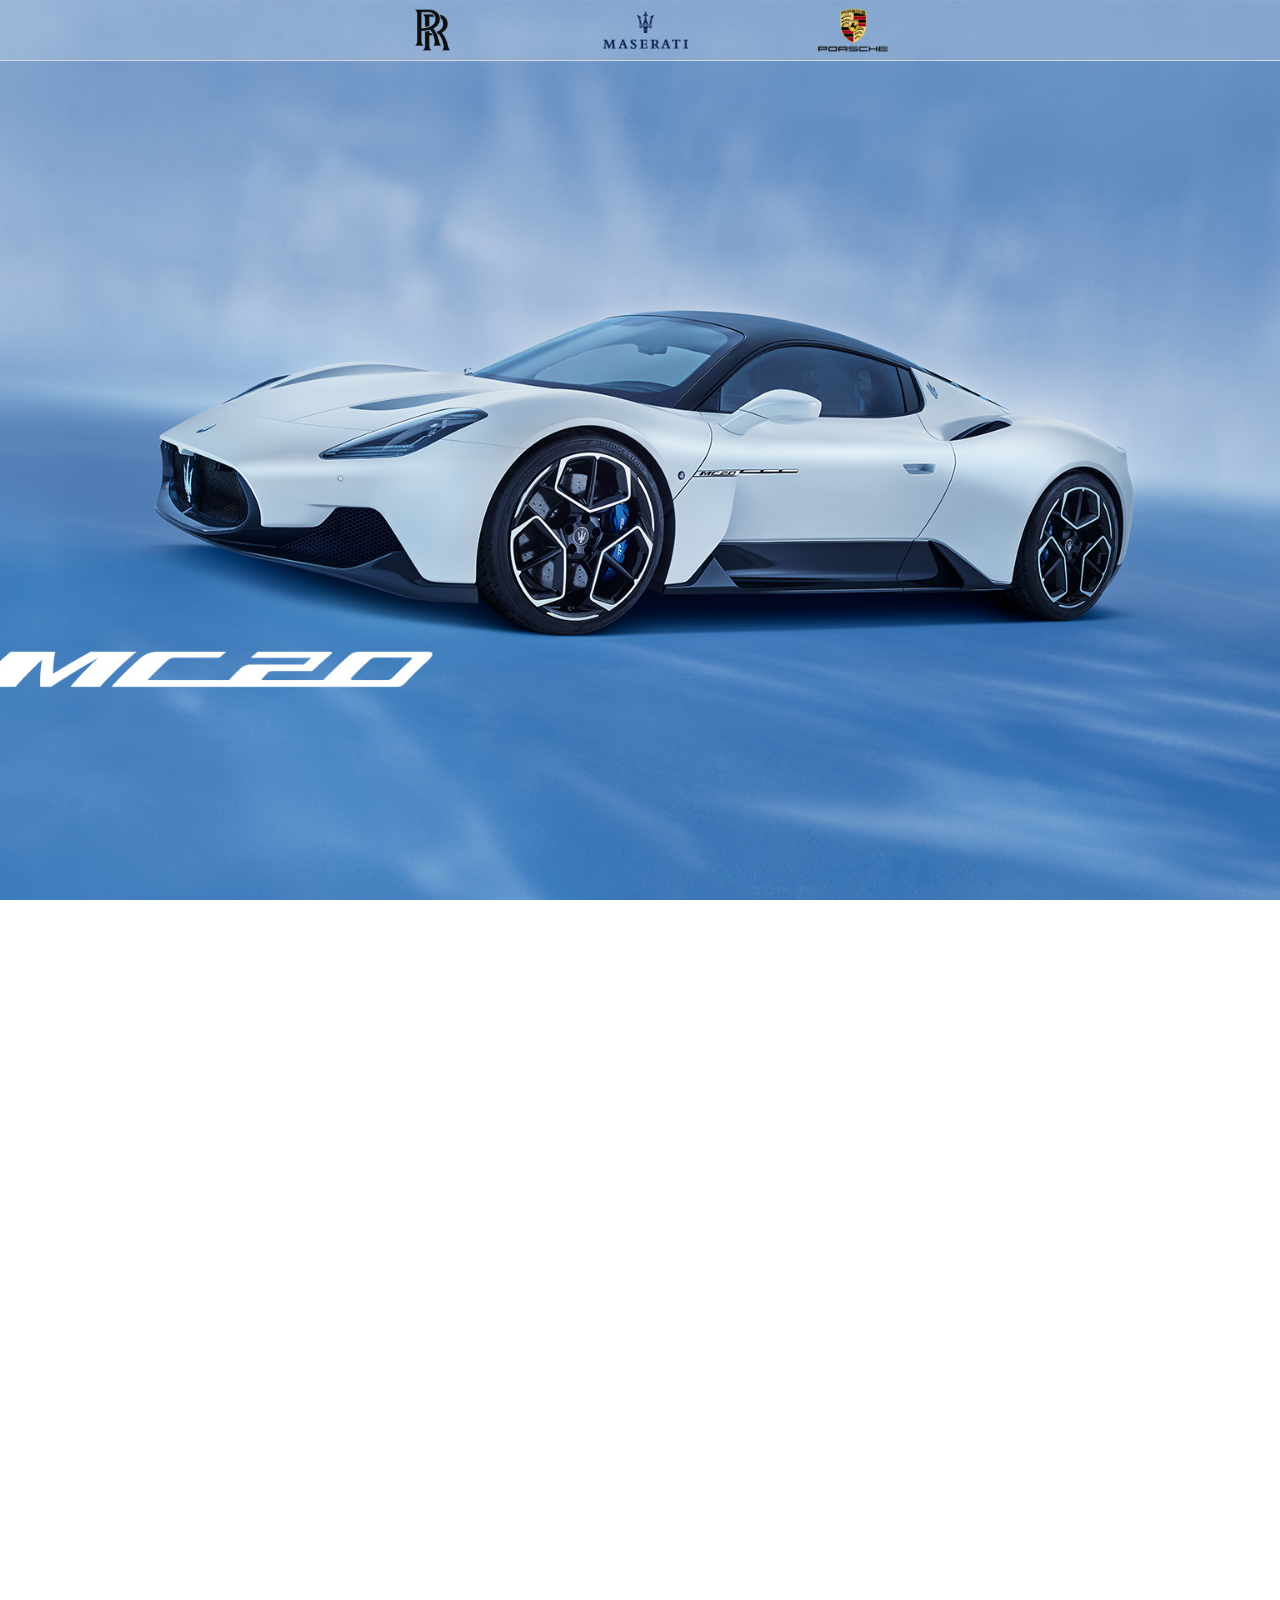
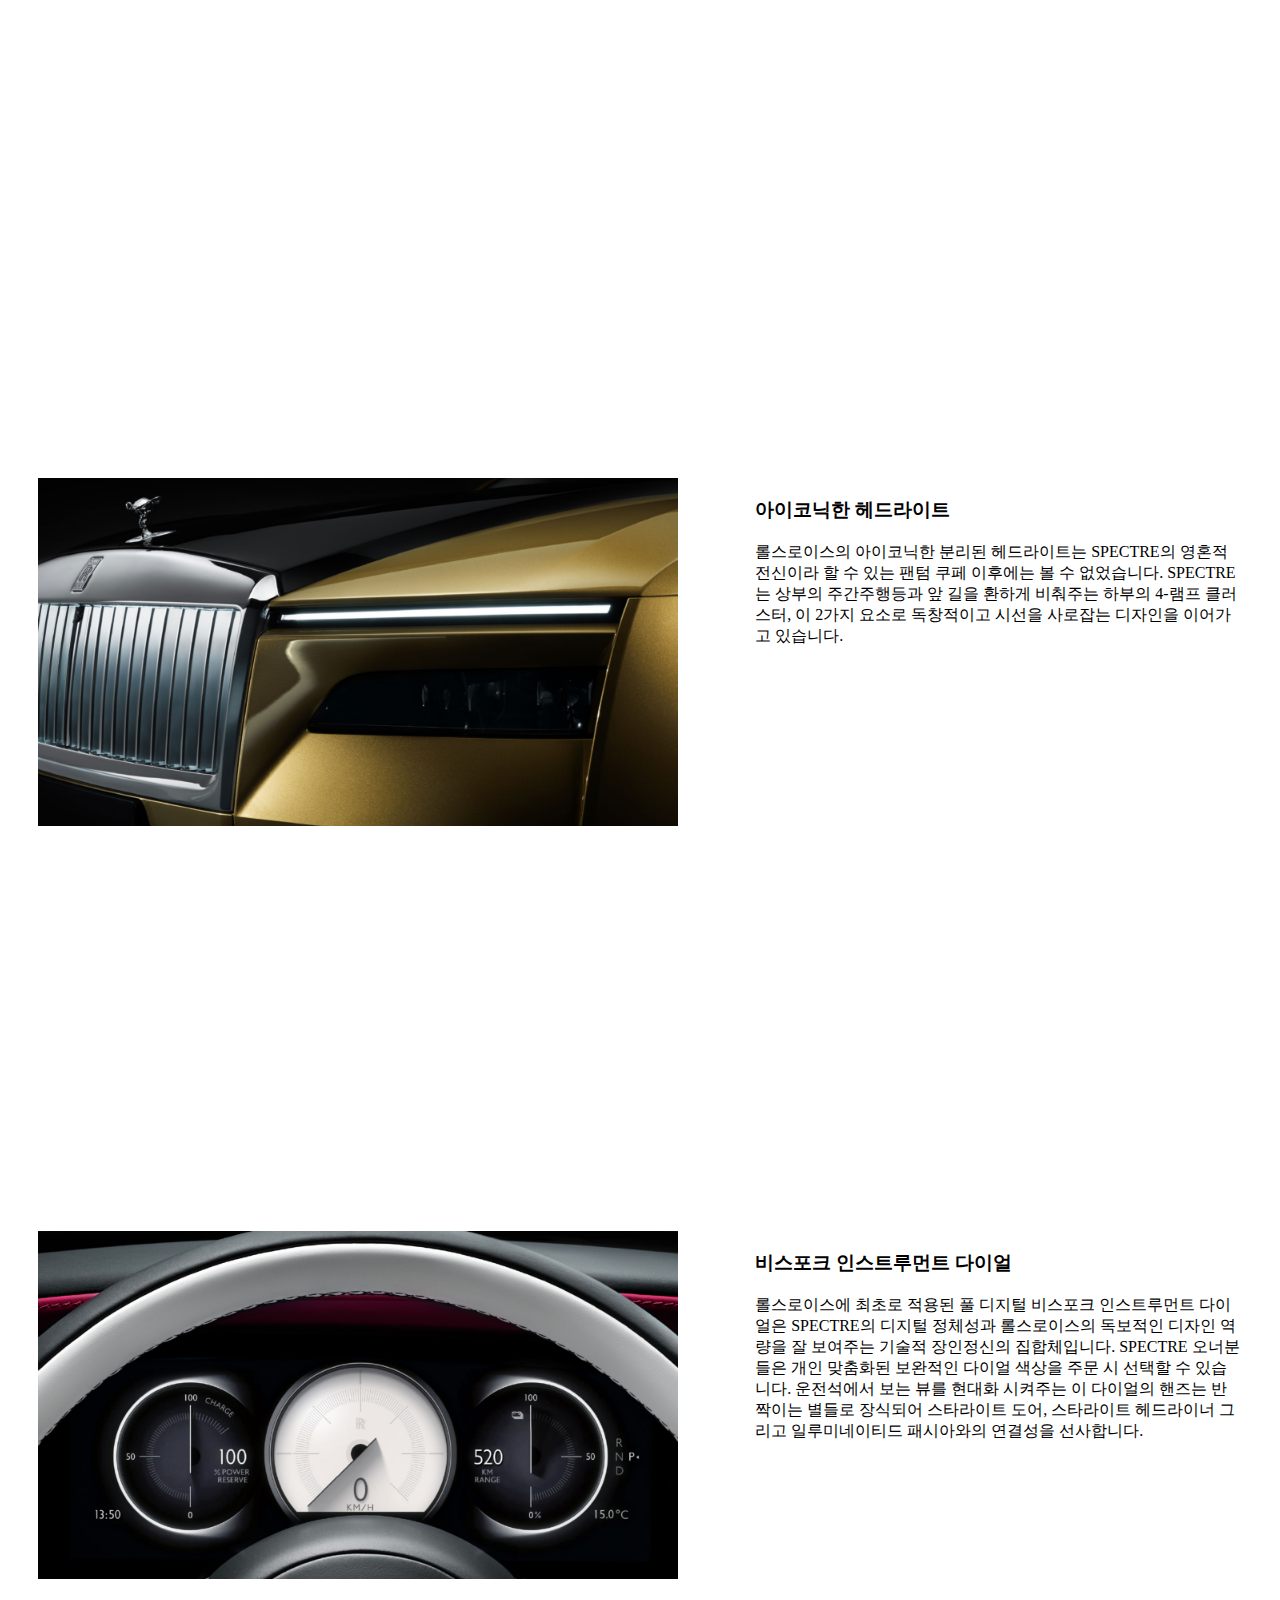
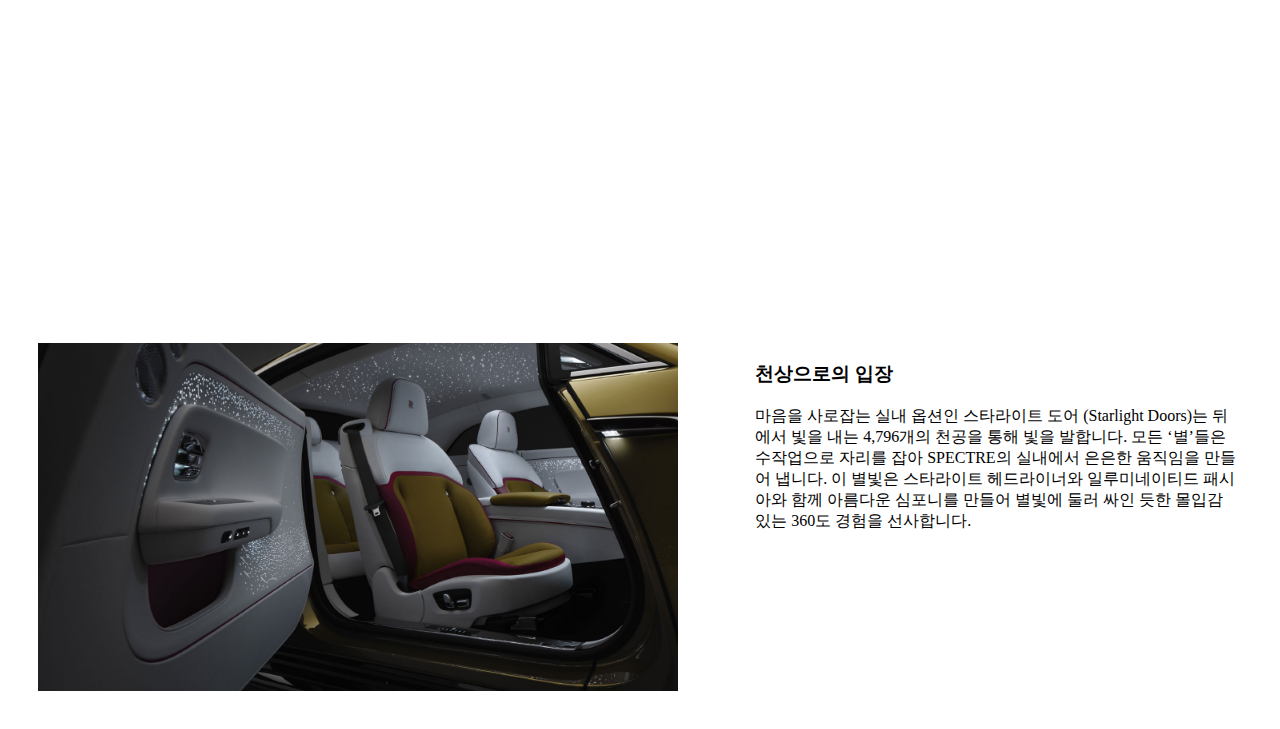
==== maserati.html @ c0b99e4f "사진 추가" ====
<!DOCTYPE html>
<html lang="ko">

<head>
    <meta charset="UTF-8">
    <meta http-equiv="X-UA-Compatible" content="IE=edge">
    <meta name="viewport" content="width=device-width, initial-scale=1.0">
    <title>rolls-royce</title>
    <link rel="stylesheet" href="./css/mainCss.css">
</head>

<body style="margin: 0 auto;">
    <navbar>
        <a href="./index.html"><img src="./img/rollRoyceIcon.png" alt="롤스로이스"></a>
        <a href="./maserati.html"><img src="./img/maseratiIcon.png" alt="마세라티"></a>
        <a href="./porsche.html"><img src="./img/porscheIcon.png" alt="포르쉐"></a>
    </navbar>
    <img class="mainImg" src="./img/maseratiMainImg.jpg">

    <div class="text" id="fade">
        <h1>현실이 된 예언. 전기화된 정신.</h1>
        <p>
            간결해진 환희의 여신상은 위풍당당한 모습으로 SPECTRE를 리드합니다. 우리의 아키텍처 오브 럭셔리를 기반으로 만들어진 SPECTRE는 지금까지 중 가장 강력하고 가장 공기 역학적인 롤스로이스로, 
            차체의 모든 라인은 궁극의 우아함과 퍼포먼스를 위해 그려졌습니다. 마음을 사로잡는 주행 경험. 그 무엇과도 비교할 수 없는 럭셔리의 기준.
        </p>
    </div>






    <div style="height: 500px;"></div>
    <div class="text" id="fade">
        <h1>자연스러운 퍼포먼스. 선구적인 정신. 럭셔리의 새로운 표현</h1>
        <p>
            SPECTRE는 롤스로이스가 2030년까지 전 모델 포트폴리오를 전기화 시키는 새로운 전기의 세계로 선두의 위치에서 들어갈 수 있게 해 줍니다. 
            선구적인 디자인은 시간이 지나도 변치 않을 아이콘을 재창조함으로써 롤스로이스의 순수 전기 시대를 향한 명확한 길을 열어줍니다.
        </p>
    </div>
    <div class="imgText" id="fade">
        <img style="width: 50%; margin:3%;" src="./img/rollRoyceImg1.jpg" alt="rollRoyceImg1">
        <div style="margin: 3%;">
            <h3>아이코닉한 헤드라이트</h3>
            <p>롤스로이스의 아이코닉한 분리된 헤드라이트는 SPECTRE의 영혼적 전신이라 할 수 있는 팬텀 쿠페 이후에는 볼 수 없었습니다. SPECTRE는 상부의 주간주행등과 앞 길을 환하게 비춰주는
                하부의 4-램프 클러스터, 이 2가지 요소로 독창적이고 시선을 사로잡는 디자인을 이어가고 있습니다.</p>
        </div>
    </div>


    <div class="text" id="fade">
        <h1>엄청난 지능을 갖춘 전기차</h1>
        <p>
            직관적이고 지각이 있으며 예리한SPECTRE는 지금까지 중 가장 지능적인 롤스로이스입니다. 141,200개의 송수진 기능과 7km에 달하는 케이블링, 
            25,000가지가 넘는 하위 기능을 통해 복잡한 데이터를 처리하고 디테일한 정보를 교환할 수 있는 능력을 갖추게 되었습니다. SPECTRE에는 이 차의 
            우수한 지능을 잘 보여주는 운전자 보조 시스템이 10가지 넘게 적용되었으며 , 이를 통해 부드럽고 안전한 주행을 가능하게 합니다.
        </p>
    </div>
    <div class="imgText" id="fade">
        <img style="width: 50%; margin:3%;" src="./img/rollRoyceImg2.jpg" alt="rollRoyceImg1">
        <div style="margin: 3%;">
            <h3>비스포크 인스트루먼트 다이얼</h3>
            <p>
                롤스로이스에 최초로 적용된 풀 디지털 비스포크 인스트루먼트 다이얼은 SPECTRE의 디지털 정체성과 롤스로이스의 독보적인 디자인 역량을 잘 보여주는 기술적 장인정신의 집합체입니다. 
                SPECTRE 오너분들은 개인 맞춤화된 보완적인 다이얼 색상을 주문 시 선택할 수 있습니다. 운전석에서 보는 뷰를 현대화 시켜주는 이 다이얼의 핸즈는 반짝이는 별들로 장식되어 스타라이트 도어, 
                스타라이트 헤드라이너 그리고 일루미네이티드 패시아와의 연결성을 선사합니다.
            </p>
        </div>
    </div>

    <div class="text" id="fade">
        <h1>럭셔리한 세련됨과 사려 깊은 디자인</h1>
        <p>SPECTRE는 눈부시게 우아함 실내 디자인, 정교한 장인정신, 놀라움을 자아내는 기능과 최고의 편안함으로 모든 기대를 능가합니다.</p>
    </div>
    <div class="imgText" id="fade">
        <img style="width: 50%; margin:3%;" src="./img/rollRoyceImg3.jpg" alt="rollRoyceImg1">
        <div style="margin: 3%;">
            <h3>천상으로의 입장</h3>
            <p>
                마음을 사로잡는 실내 옵션인 스타라이트 도어 (Starlight Doors)는 뒤에서 빛을 내는 4,796개의 천공을 통해 빛을 발합니다. 
                모든 ‘별’들은 수작업으로 자리를 잡아 SPECTRE의 실내에서 은은한 움직임을 만들어 냅니다. 이 별빛은 스타라이트 헤드라이너와 일루미네이티드 
                패시아와 함께 아름다운 심포니를 만들어 별빛에 둘러 싸인 듯한 몰입감 있는 360도 경험을 선사합니다.
            </p>
        </div>
    </div>

</body>

<script src="./js/mainjs.js"></script>

</html>
---- css/mainCss.css ----
navbar {
    display: flex;
    height: 60px;
    align-items: center;
    justify-content: center;
    border-bottom: 1px solid rgb(218, 214, 214);
    position: fixed;
    top: 0;
    width: 100%;
    background-color: rgba(255, 255, 255, 0.2); 
    z-index: 999; 
}

navbar a {
    display: flex;
    height: 80%;
    margin: 5%;
}

.mainImg {
    width: 100%;
    height: 100vh; 
    object-fit: cover; 
}

.text {
    text-align: center;
    margin: 100px;
    opacity: 0;
}

.imgText {
    width: 100%;
    display: flex;
    justify-content: center;
}
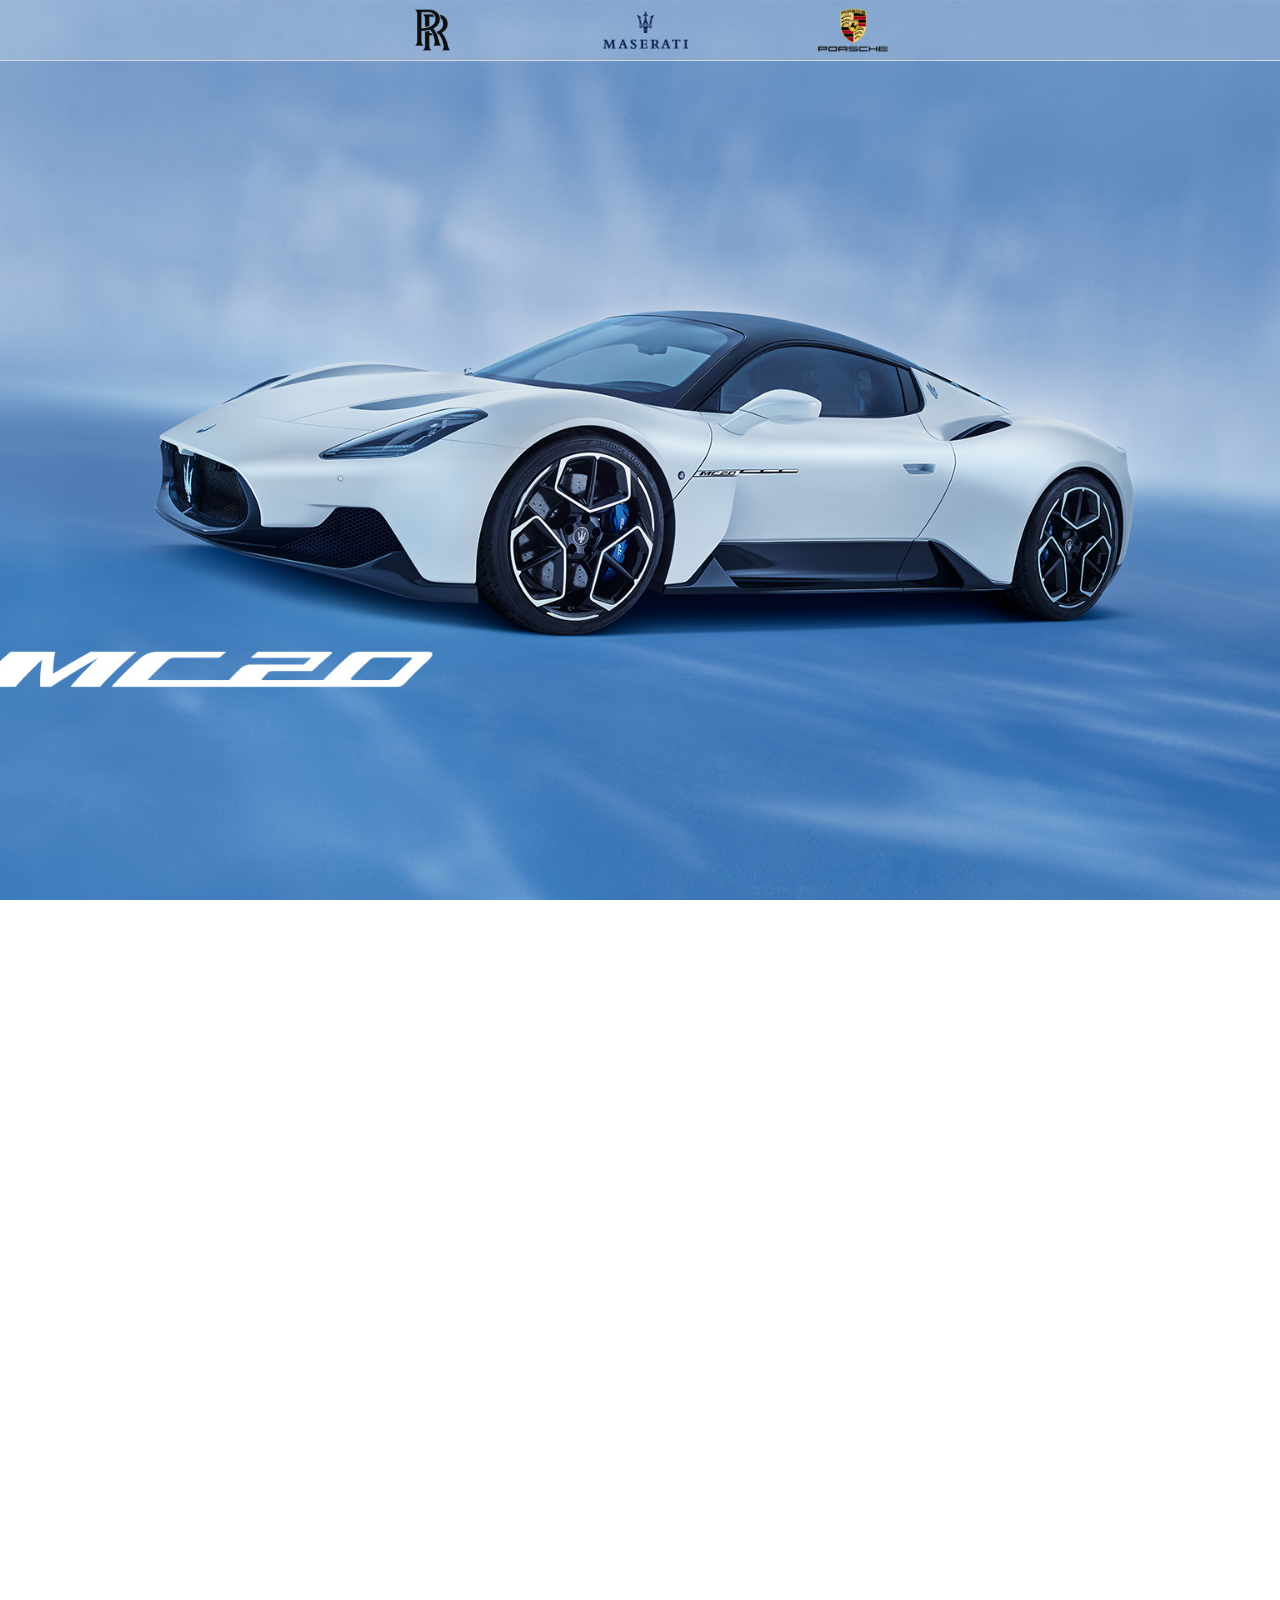
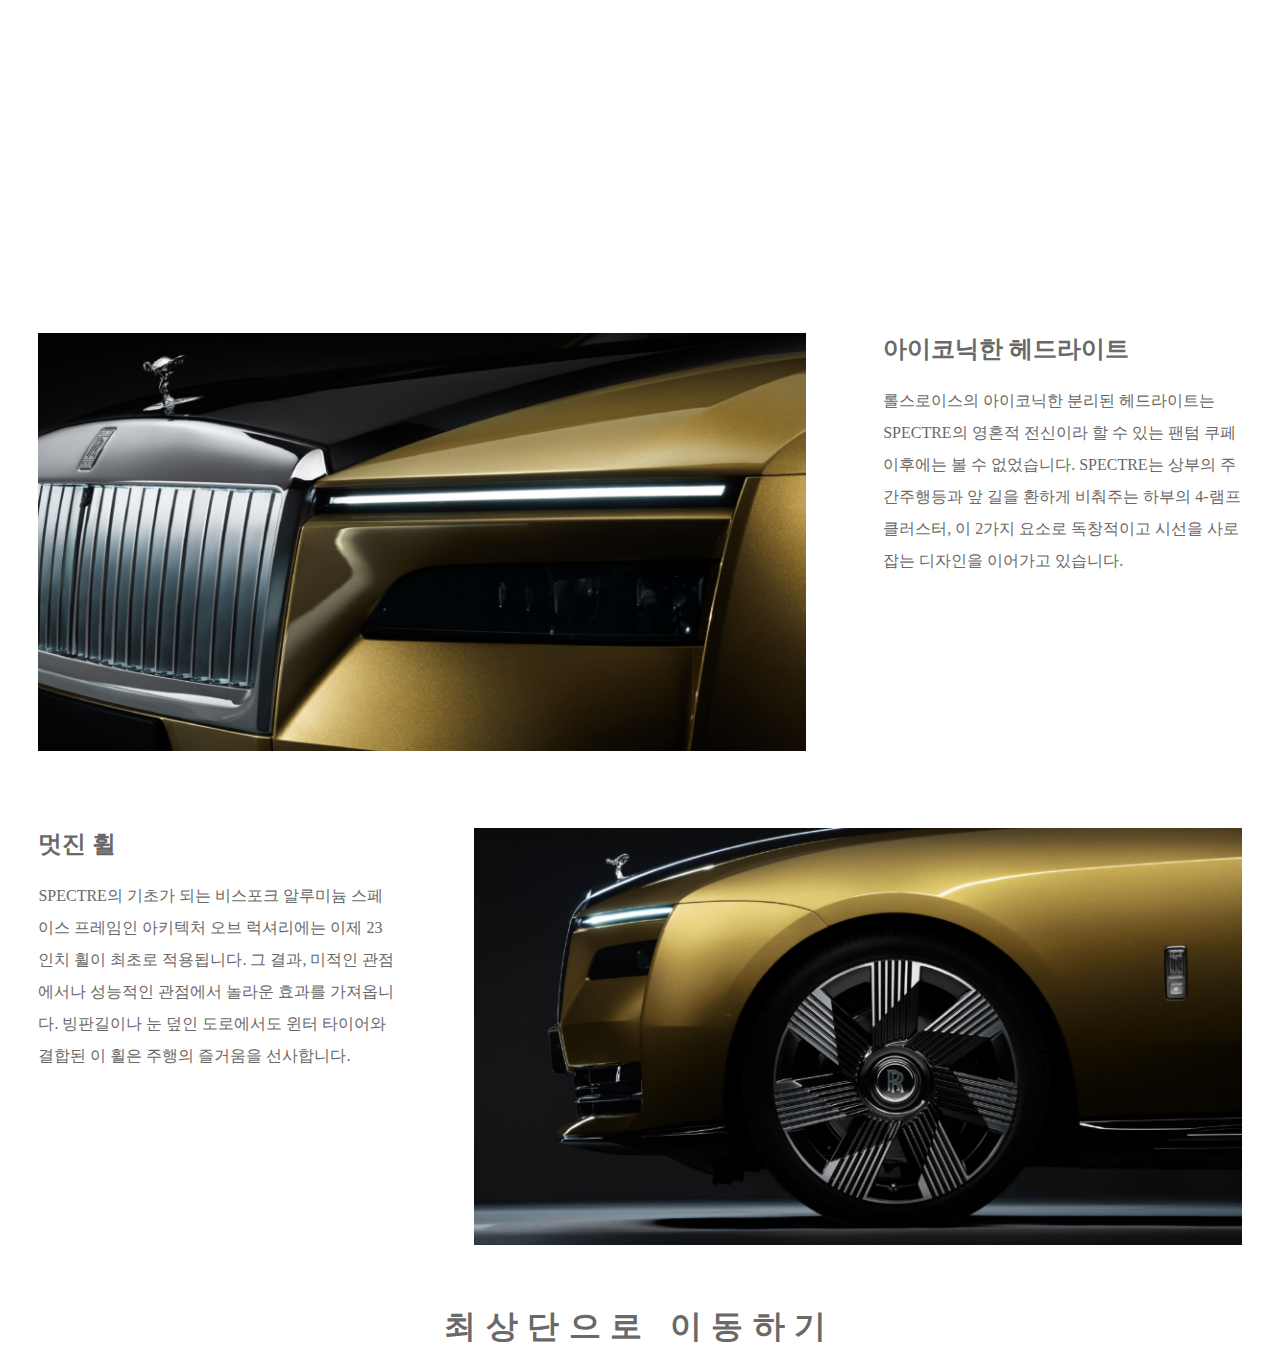
==== commit 4fffd8f2: "처음으로 보여지는 롤스로이스 페이지 디테일 수정 완료 및 주석 작성" ====
--- a/maserati.html
+++ b/maserati.html
@@ -10,13 +10,27 @@
 </head>
 
 <body style="margin: 0 auto;">
+    <!-- 해당 부분은 주석입니다. -->
+    <!-- 주석은 코드에 적용되지 않으며 해당 코드에 대한 설명을 작성하는 용도입니다. -->
+    <!-- 해당 주석을 보고 코드를 이해하시고 따라 하시면 됩니다. -->
     <navbar>
         <a href="./index.html"><img src="./img/rollRoyceIcon.png" alt="롤스로이스"></a>
         <a href="./maserati.html"><img src="./img/maseratiIcon.png" alt="마세라티"></a>
         <a href="./porsche.html"><img src="./img/porscheIcon.png" alt="포르쉐"></a>
     </navbar>
-    <img class="mainImg" src="./img/maseratiMainImg.jpg">
 
+
+
+    <!-- 첫 페이지에 떠있는 동영상입니다.-->
+    <!-- 확작명이 mp4(동영상) 와 같은 동영상 파일의 경우 src안에 경로를 바꿔주세요. -->
+    <!-- <video id="tag1" class="mainImg" src="./img/rollsRoyceMainImg.mp4" autoplay loop muted></video> -->
+    <!-- jpg(이미지) 또는 gif(움짤)의 경우 아래의 코드에서 src를 수정 바랍니다.-->
+    <img id="tag1" class="mainImg" src="./img/maseratiMainImg.jpg">
+
+
+
+
+    <!-- 글자 블럭 입니다. h1태그안에 있는 글자는 제목을 <p>태그 안에 있는것은 내용입니다. -->
     <div class="text" id="fade">
         <h1>현실이 된 예언. 전기화된 정신.</h1>
         <p>
@@ -27,10 +41,13 @@
 
 
 
+    <div style="height: 500px;"></div>
 
 
 
-    <div style="height: 500px;"></div>
+
+
+    <!-- 글자 블럭 입니다. h1태그안에 있는 글자는 제목을 <p>태그 안에 있는것은 내용입니다. -->
     <div class="text" id="fade">
         <h1>자연스러운 퍼포먼스. 선구적인 정신. 럭셔리의 새로운 표현</h1>
         <p>
@@ -38,52 +55,31 @@
             선구적인 디자인은 시간이 지나도 변치 않을 아이콘을 재창조함으로써 롤스로이스의 순수 전기 시대를 향한 명확한 길을 열어줍니다.
         </p>
     </div>
+
+    <!-- class="imgText" 로 감싸져 있는 블럭은 이미지와 글짜를 나란히 배치 시킵니다. -->
     <div class="imgText" id="fade">
-        <img style="width: 50%; margin:3%;" src="./img/rollRoyceImg1.jpg" alt="rollRoyceImg1">
+        <!-- 아래의 이미지 태그 밑에 src 값을 변경해주어 이미지를 변경이 가능합니다. -->
+        <img style="width: 60%; margin:3%;" src="./img/rollRoyceImg1.jpg" alt="rollRoyceImg1">
         <div style="margin: 3%;">
-            <h3>아이코닉한 헤드라이트</h3>
+            <!-- 아래의 h2 태그안에 있는 글자릅 바꾸어 소제목 변경이 가능합니다. -->
+            <h2>아이코닉한 헤드라이트</h2>
+            <!-- 아래의 p 태그안에 있는 글자를 바꾸어 해당 블럭의 설명글을 변경이 가능합니다. -->
             <p>롤스로이스의 아이코닉한 분리된 헤드라이트는 SPECTRE의 영혼적 전신이라 할 수 있는 팬텀 쿠페 이후에는 볼 수 없었습니다. SPECTRE는 상부의 주간주행등과 앞 길을 환하게 비춰주는
                 하부의 4-램프 클러스터, 이 2가지 요소로 독창적이고 시선을 사로잡는 디자인을 이어가고 있습니다.</p>
         </div>
     </div>
 
-
-    <div class="text" id="fade">
-        <h1>엄청난 지능을 갖춘 전기차</h1>
-        <p>
-            직관적이고 지각이 있으며 예리한SPECTRE는 지금까지 중 가장 지능적인 롤스로이스입니다. 141,200개의 송수진 기능과 7km에 달하는 케이블링, 
-            25,000가지가 넘는 하위 기능을 통해 복잡한 데이터를 처리하고 디테일한 정보를 교환할 수 있는 능력을 갖추게 되었습니다. SPECTRE에는 이 차의 
-            우수한 지능을 잘 보여주는 운전자 보조 시스템이 10가지 넘게 적용되었으며 , 이를 통해 부드럽고 안전한 주행을 가능하게 합니다.
-        </p>
-    </div>
+    <!-- 위의 블럭과 동일하나 이미지와 설명에 대한 글의 위치를 바꾸었습니다. -->
     <div class="imgText" id="fade">
-        <img style="width: 50%; margin:3%;" src="./img/rollRoyceImg2.jpg" alt="rollRoyceImg1">
         <div style="margin: 3%;">
-            <h3>비스포크 인스트루먼트 다이얼</h3>
-            <p>
-                롤스로이스에 최초로 적용된 풀 디지털 비스포크 인스트루먼트 다이얼은 SPECTRE의 디지털 정체성과 롤스로이스의 독보적인 디자인 역량을 잘 보여주는 기술적 장인정신의 집합체입니다. 
-                SPECTRE 오너분들은 개인 맞춤화된 보완적인 다이얼 색상을 주문 시 선택할 수 있습니다. 운전석에서 보는 뷰를 현대화 시켜주는 이 다이얼의 핸즈는 반짝이는 별들로 장식되어 스타라이트 도어, 
-                스타라이트 헤드라이너 그리고 일루미네이티드 패시아와의 연결성을 선사합니다.
-            </p>
+            <h2>멋진 휠</h2>
+            <p>SPECTRE의 기초가 되는 비스포크 알루미늄 스페이스 프레임인 아키텍처 오브 럭셔리에는 이제 23인치 휠이 최초로 적용됩니다. 그 결과, 
+                미적인 관점에서나 성능적인 관점에서 놀라운 효과를 가져옵니다. 빙판길이나 눈 덮인 도로에서도 윈터 타이어와 결합된 이 휠은 주행의 즐거움을 선사합니다.</p>
         </div>
+        <img style="width: 60%; margin:3%;" src="./img/rollRoyceImg4.jpg" alt="rollRoyceImg1">
     </div>
 
-    <div class="text" id="fade">
-        <h1>럭셔리한 세련됨과 사려 깊은 디자인</h1>
-        <p>SPECTRE는 눈부시게 우아함 실내 디자인, 정교한 장인정신, 놀라움을 자아내는 기능과 최고의 편안함으로 모든 기대를 능가합니다.</p>
-    </div>
-    <div class="imgText" id="fade">
-        <img style="width: 50%; margin:3%;" src="./img/rollRoyceImg3.jpg" alt="rollRoyceImg1">
-        <div style="margin: 3%;">
-            <h3>천상으로의 입장</h3>
-            <p>
-                마음을 사로잡는 실내 옵션인 스타라이트 도어 (Starlight Doors)는 뒤에서 빛을 내는 4,796개의 천공을 통해 빛을 발합니다. 
-                모든 ‘별’들은 수작업으로 자리를 잡아 SPECTRE의 실내에서 은은한 움직임을 만들어 냅니다. 이 별빛은 스타라이트 헤드라이너와 일루미네이티드 
-                패시아와 함께 아름다운 심포니를 만들어 별빛에 둘러 싸인 듯한 몰입감 있는 360도 경험을 선사합니다.
-            </p>
-        </div>
-    </div>
-
+    <a href="#tag1"><h1>최상단으로 이동하기</h1></a>
 </body>
 
 <script src="./js/mainjs.js"></script>
--- a/css/mainCss.css
+++ b/css/mainCss.css
@@ -1,3 +1,6 @@
+body{
+    color: #696969;
+}
 navbar {
     display: flex;
     height: 60px;
@@ -25,7 +28,7 @@
 
 .text {
     text-align: center;
-    margin: 100px;
+    margin: 50px;
     opacity: 0;
 }
 
@@ -33,4 +36,24 @@
     width: 100%;
     display: flex;
     justify-content: center;
+}
+
+.text p{
+    margin: 0 auto;
+    width: 90%;
+}
+
+p{
+    line-height: 2;
+}
+h1{
+    letter-spacing: 0.3em;
+}
+h2{
+    margin-top: 0;
+}
+a{
+    text-decoration: none;
+    text-align: center;
+    color: #696969;
 }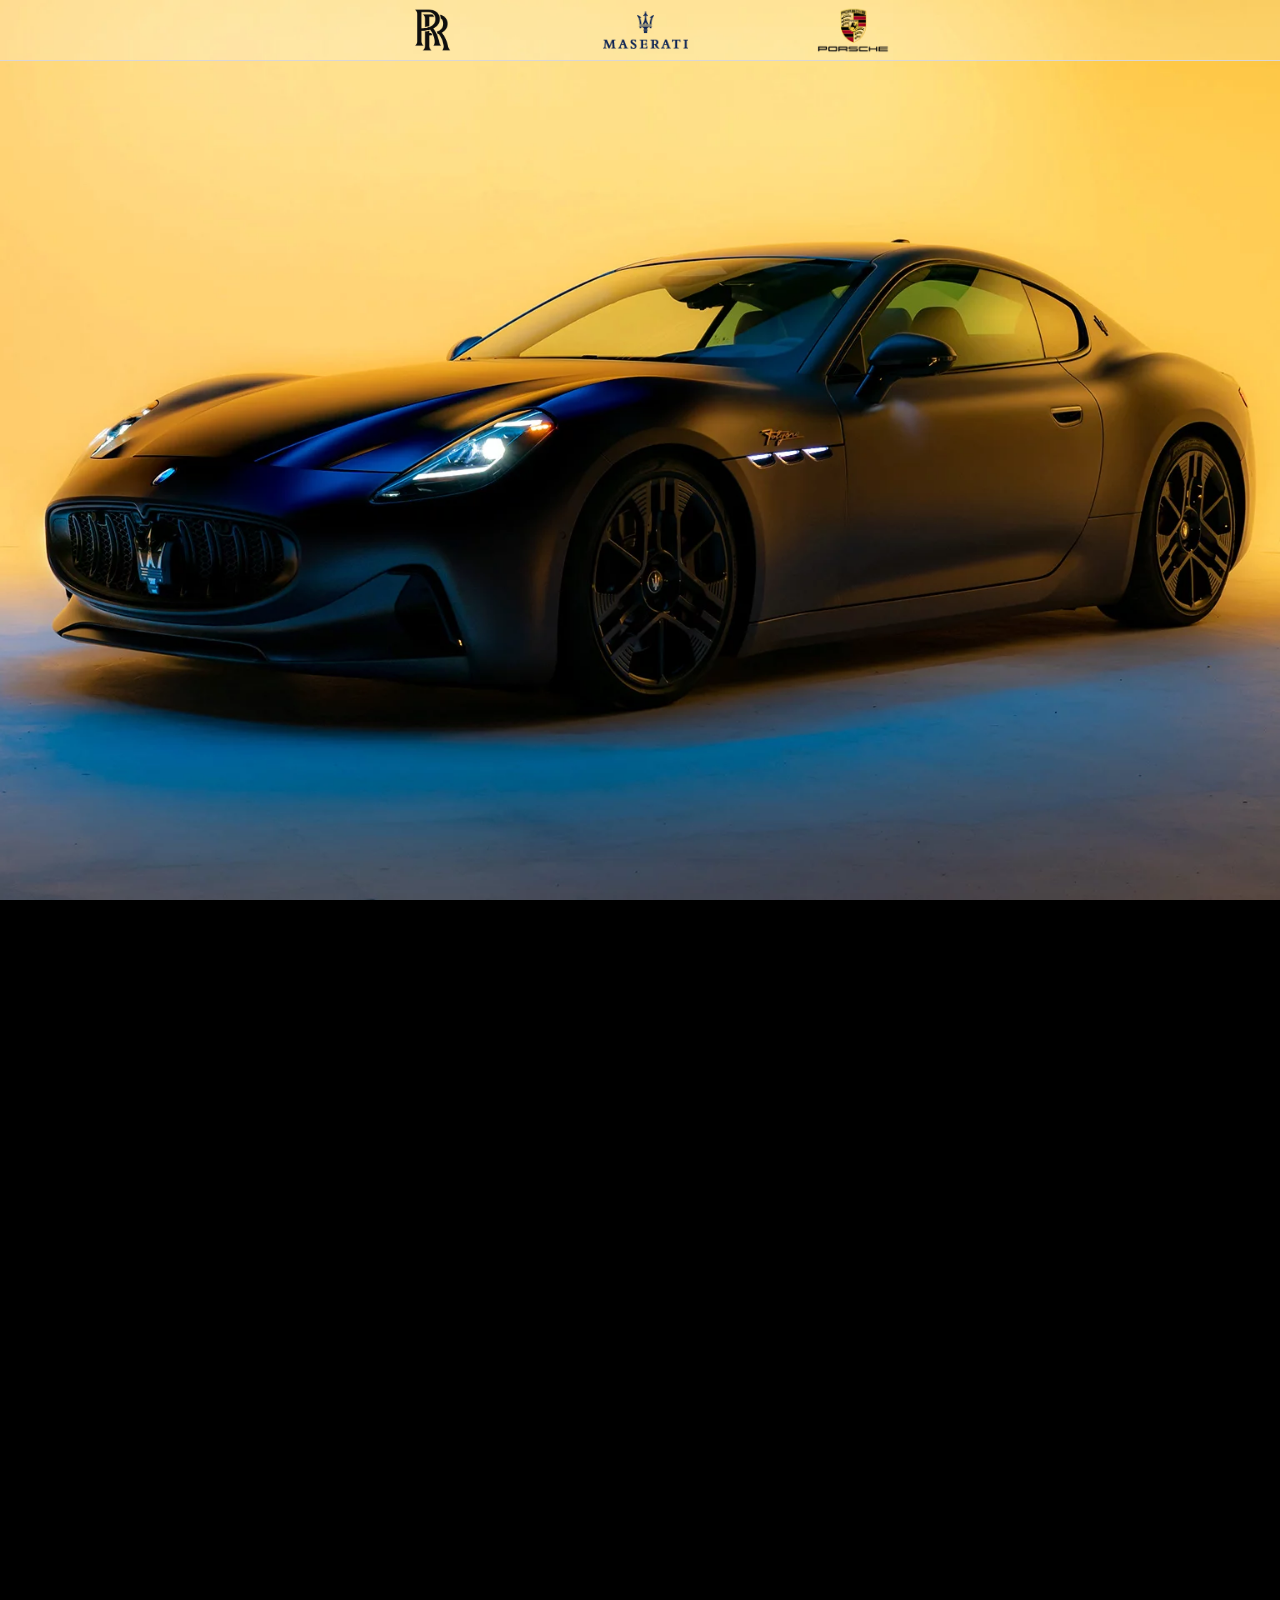
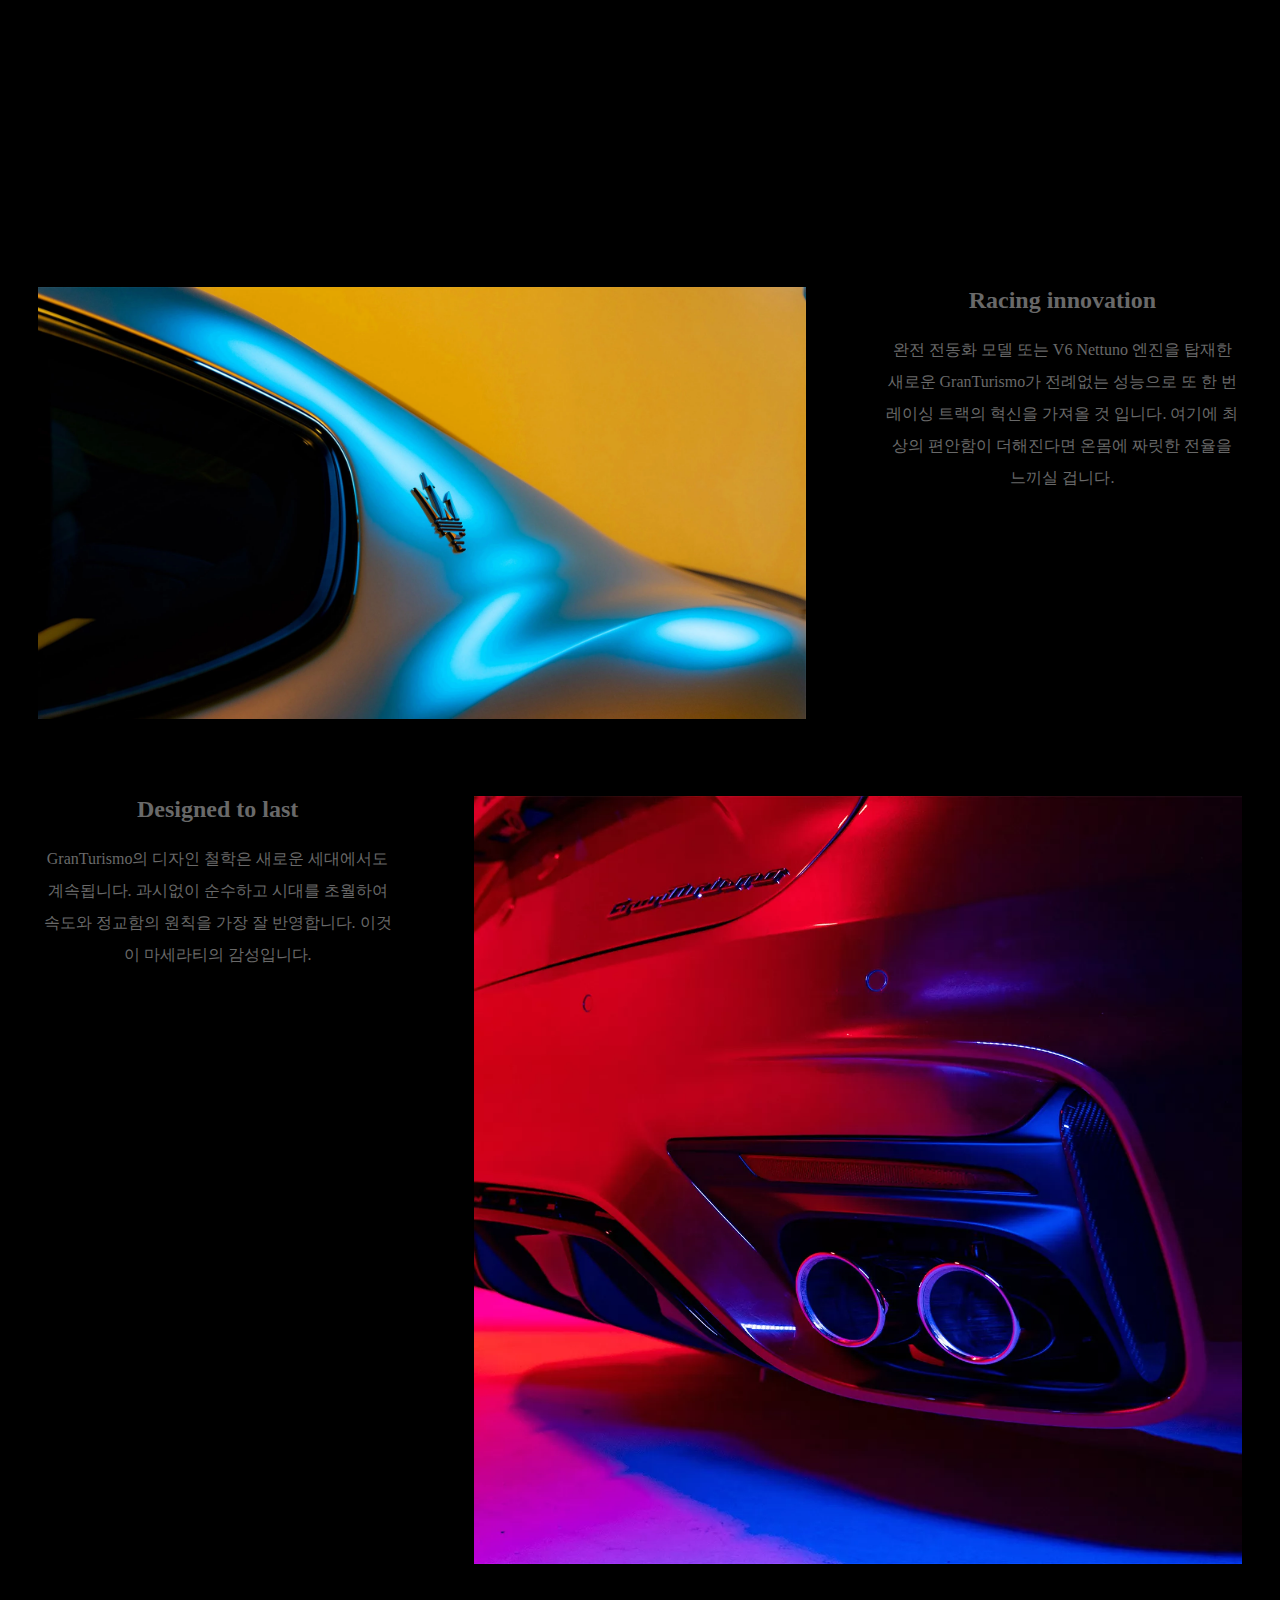
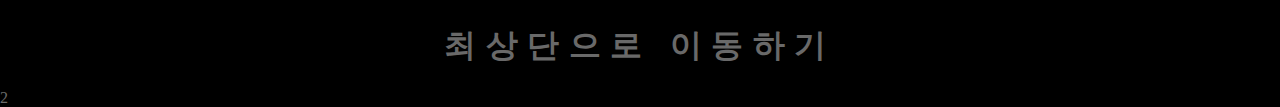
==== commit 5312b05b: "마세라티 첫 내용 작성" ====
--- a/maserati.html
+++ b/maserati.html
@@ -1,87 +1,86 @@
-<!DOCTYPE html>
-<html lang="ko">
-
-<head>
-    <meta charset="UTF-8">
-    <meta http-equiv="X-UA-Compatible" content="IE=edge">
-    <meta name="viewport" content="width=device-width, initial-scale=1.0">
-    <title>rolls-royce</title>
-    <link rel="stylesheet" href="./css/mainCss.css">
-</head>
-
-<body style="margin: 0 auto;">
-    <!-- 해당 부분은 주석입니다. -->
-    <!-- 주석은 코드에 적용되지 않으며 해당 코드에 대한 설명을 작성하는 용도입니다. -->
-    <!-- 해당 주석을 보고 코드를 이해하시고 따라 하시면 됩니다. -->
-    <navbar>
-        <a href="./index.html"><img src="./img/rollRoyceIcon.png" alt="롤스로이스"></a>
-        <a href="./maserati.html"><img src="./img/maseratiIcon.png" alt="마세라티"></a>
-        <a href="./porsche.html"><img src="./img/porscheIcon.png" alt="포르쉐"></a>
-    </navbar>
-
-
-
-    <!-- 첫 페이지에 떠있는 동영상입니다.-->
-    <!-- 확작명이 mp4(동영상) 와 같은 동영상 파일의 경우 src안에 경로를 바꿔주세요. -->
-    <!-- <video id="tag1" class="mainImg" src="./img/rollsRoyceMainImg.mp4" autoplay loop muted></video> -->
-    <!-- jpg(이미지) 또는 gif(움짤)의 경우 아래의 코드에서 src를 수정 바랍니다.-->
-    <img id="tag1" class="mainImg" src="./img/maseratiMainImg.jpg">
-
-
-
-
-    <!-- 글자 블럭 입니다. h1태그안에 있는 글자는 제목을 <p>태그 안에 있는것은 내용입니다. -->
-    <div class="text" id="fade">
-        <h1>현실이 된 예언. 전기화된 정신.</h1>
-        <p>
-            간결해진 환희의 여신상은 위풍당당한 모습으로 SPECTRE를 리드합니다. 우리의 아키텍처 오브 럭셔리를 기반으로 만들어진 SPECTRE는 지금까지 중 가장 강력하고 가장 공기 역학적인 롤스로이스로, 
-            차체의 모든 라인은 궁극의 우아함과 퍼포먼스를 위해 그려졌습니다. 마음을 사로잡는 주행 경험. 그 무엇과도 비교할 수 없는 럭셔리의 기준.
-        </p>
-    </div>
-
-
-
-    <div style="height: 500px;"></div>
-
-
-
-
-
-    <!-- 글자 블럭 입니다. h1태그안에 있는 글자는 제목을 <p>태그 안에 있는것은 내용입니다. -->
-    <div class="text" id="fade">
-        <h1>자연스러운 퍼포먼스. 선구적인 정신. 럭셔리의 새로운 표현</h1>
-        <p>
-            SPECTRE는 롤스로이스가 2030년까지 전 모델 포트폴리오를 전기화 시키는 새로운 전기의 세계로 선두의 위치에서 들어갈 수 있게 해 줍니다. 
-            선구적인 디자인은 시간이 지나도 변치 않을 아이콘을 재창조함으로써 롤스로이스의 순수 전기 시대를 향한 명확한 길을 열어줍니다.
-        </p>
-    </div>
-
-    <!-- class="imgText" 로 감싸져 있는 블럭은 이미지와 글짜를 나란히 배치 시킵니다. -->
-    <div class="imgText" id="fade">
-        <!-- 아래의 이미지 태그 밑에 src 값을 변경해주어 이미지를 변경이 가능합니다. -->
-        <img style="width: 60%; margin:3%;" src="./img/rollRoyceImg1.jpg" alt="rollRoyceImg1">
-        <div style="margin: 3%;">
-            <!-- 아래의 h2 태그안에 있는 글자릅 바꾸어 소제목 변경이 가능합니다. -->
-            <h2>아이코닉한 헤드라이트</h2>
-            <!-- 아래의 p 태그안에 있는 글자를 바꾸어 해당 블럭의 설명글을 변경이 가능합니다. -->
-            <p>롤스로이스의 아이코닉한 분리된 헤드라이트는 SPECTRE의 영혼적 전신이라 할 수 있는 팬텀 쿠페 이후에는 볼 수 없었습니다. SPECTRE는 상부의 주간주행등과 앞 길을 환하게 비춰주는
-                하부의 4-램프 클러스터, 이 2가지 요소로 독창적이고 시선을 사로잡는 디자인을 이어가고 있습니다.</p>
-        </div>
-    </div>
-
-    <!-- 위의 블럭과 동일하나 이미지와 설명에 대한 글의 위치를 바꾸었습니다. -->
-    <div class="imgText" id="fade">
-        <div style="margin: 3%;">
-            <h2>멋진 휠</h2>
-            <p>SPECTRE의 기초가 되는 비스포크 알루미늄 스페이스 프레임인 아키텍처 오브 럭셔리에는 이제 23인치 휠이 최초로 적용됩니다. 그 결과, 
-                미적인 관점에서나 성능적인 관점에서 놀라운 효과를 가져옵니다. 빙판길이나 눈 덮인 도로에서도 윈터 타이어와 결합된 이 휠은 주행의 즐거움을 선사합니다.</p>
-        </div>
-        <img style="width: 60%; margin:3%;" src="./img/rollRoyceImg4.jpg" alt="rollRoyceImg1">
-    </div>
-
-    <a href="#tag1"><h1>최상단으로 이동하기</h1></a>
-</body>
-
-<script src="./js/mainjs.js"></script>
-
-</html>+<!DOCTYPE html>
+<html lang="ko">
+
+<head>
+    <meta charset="UTF-8">
+    <meta http-equiv="X-UA-Compatible" content="IE=edge">
+    <meta name="viewport" content="width=device-width, initial-scale=1.0">
+    <title>rolls-royce</title>
+    <link rel="stylesheet" href="./css/mainCss.css">
+</head>
+
+<body style="margin: 0 auto; background-color: black;">
+    <!-- 해당 부분은 주석입니다. -->
+    <!-- 주석은 코드에 적용되지 않으며 해당 코드에 대한 설명을 작성하는 용도입니다. -->
+    <!-- 해당 주석을 보고 코드를 이해하시고 따라 하시면 됩니다. -->
+    <navbar>
+        <a href="./index.html"><img src="./img/rollRoyceIcon.png" alt="롤스로이스"></a>
+        <a href="./maserati.html"><img src="./img/maseratiIcon.png" alt="마세라티"></a>
+        <a href="./porsche.html"><img src="./img/porscheIcon.png" alt="포르쉐"></a>
+    </navbar>
+
+
+
+    <!-- 첫 페이지에 떠있는 동영상입니다.-->
+    <!-- 확작명이 mp4(동영상) 와 같은 동영상 파일의 경우 src안에 경로를 바꿔주세요. -->
+    <!-- <video id="tag1" class="mainImg" src="./img/rollsRoyceMainImg.mp4" autoplay loop muted></video> -->
+    <!-- jpg(이미지) 또는 gif(움짤)의 경우 아래의 코드에서 src를 수정 바랍니다.-->
+    <img id="tag1" class="mainImg" src="./img/maserati.webp">
+
+
+
+
+    <!-- 글자 블럭 입니다. h1태그안에 있는 글자는 제목을 <p>태그 안에 있는것은 내용입니다. -->
+    <div class="text" id="fade">
+        <h1>The original GT spirit</h1>
+        <p>
+          어느 누구도 레이싱카의 스피드와 럭셔리 차량의 조합을 상상하지 못할 때, 마세라티는 모두의 앞에서 새로운 길을 열었습니다.
+          오리지널 GT의 개념은 그렇게 탄생했습니다.75년 이상이 지난 지금도 , GT는 단순한 자동차 그 이상을 상징하는 라이프스타일입니다.
+        </p>
+    </div>
+
+
+
+    <div style="height: 500px;"></div>
+
+
+
+
+
+    <!-- 글자 블럭 입니다. h1태그안에 있는 글자는 제목을 <p>태그 안에 있는것은 내용입니다. -->
+    <div class="text" id="fade">
+        <h1>Audaciously forward</h1>
+        <p t>  장거리 여행은 단순히 운전대를 잡는 것보다 훨씬 더 짜릿하며, 잊을 수 없는 즐거움입니다.
+          <br>새로운 GranTurismo는 빠르고, 아름답고, 세련되고, 혁신적인 경험을 새로운 차원으로 끌어올릴 것입니다.
+        </p>
+    </div>
+
+    <!-- class="imgText" 로 감싸져 있는 블럭은 이미지와 글짜를 나란히 배치 시킵니다. -->
+    <div class="imgText" id="fade">
+        <!-- 아래의 이미지 태그 밑에 src 값을 변경해주어 이미지를 변경이 가능합니다. -->
+        <img style="width: 60%; margin:3%;" src="./img/maserati2.webp" alt="rollRoyceImg1">
+        <div style="margin: 3%;">
+            <!-- 아래의 h2 태그안에 있는 글자릅 바꾸어 소제목 변경이 가능합니다. -->
+            <h2>Racing innovation</h2>
+            <!-- 아래의 p 태그안에 있는 글자를 바꾸어 해당 블럭의 설명글을 변경이 가능합니다. -->
+            <p style="text-align: center;">완전 전동화 모델 또는 V6 Nettuno 엔진을 탑재한 새로운 GranTurismo가  전례없는 성능으로 또 한 번 레이싱 트랙의 혁신을 가져올 것 입니다.
+                여기에 최상의 편안함이 더해진다면 온몸에 짜릿한 전율을 느끼실 겁니다.</p>
+        </div>
+    </div>
+
+    <!-- 위의 블럭과 동일하나 이미지와 설명에 대한 글의 위치를 바꾸었습니다. -->
+    <div class="imgText" id="fade">
+        <div style="margin: 3%;">
+            <h2>Designed to last</h2>
+            <p>GranTurismo의 디자인 철학은 새로운 세대에서도 계속됩니다.
+               과시없이 순수하고 시대를 초월하여 속도와 정교함의 원칙을 가장 잘 반영합니다. 이것이 마세라티의 감성입니다.</p>
+        </div>
+        <img style="width: 60%; margin:3%;" src="./img/maserati3.webp" alt="rollRoyceImg1">
+    </div>
+
+    <a href="#tag1"><h1>최상단으로 이동하기</h1></a>
+</body>
+
+<script src="./js/mainjs.js"></script>
+
+</html>2
--- a/css/mainCss.css
+++ b/css/mainCss.css
@@ -36,6 +36,7 @@
     width: 100%;
     display: flex;
     justify-content: center;
+    text-align: center;
 }
 
 .text p{
@@ -56,4 +57,4 @@
     text-decoration: none;
     text-align: center;
     color: #696969;
-}+}
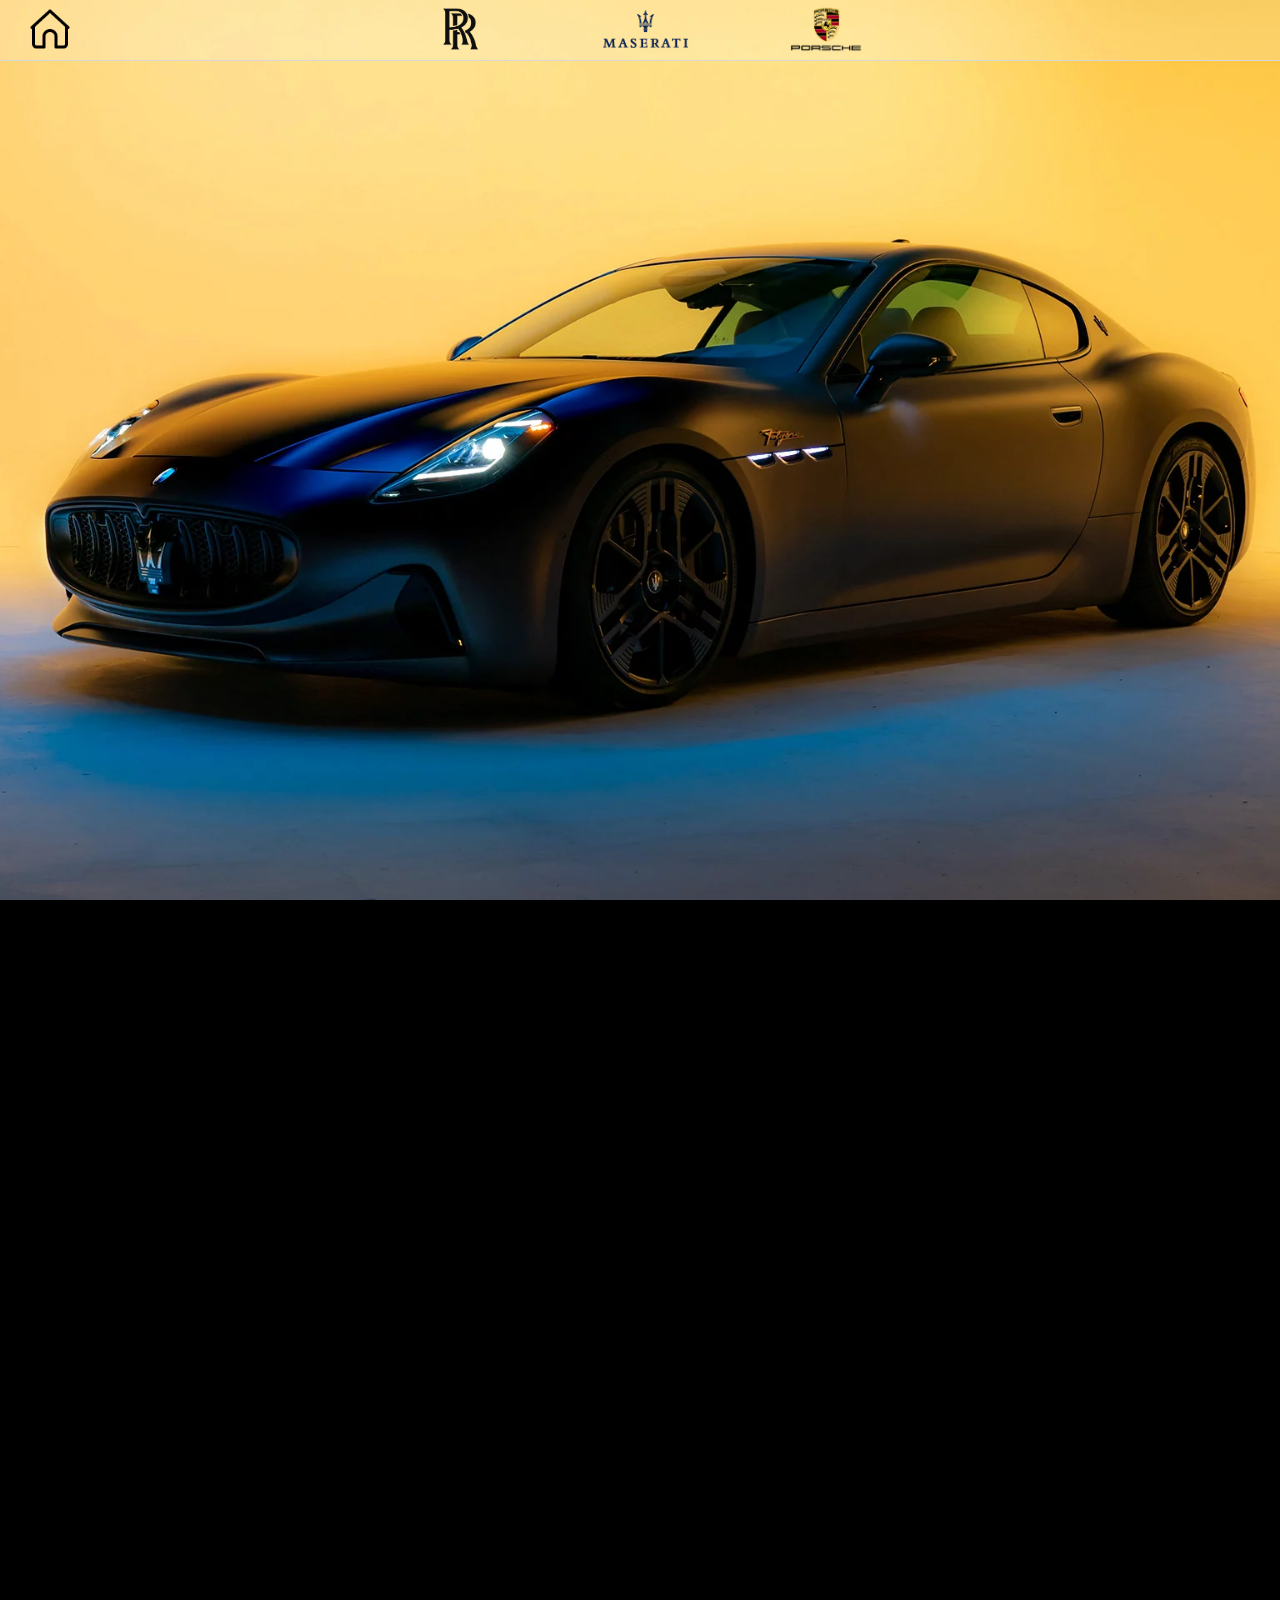
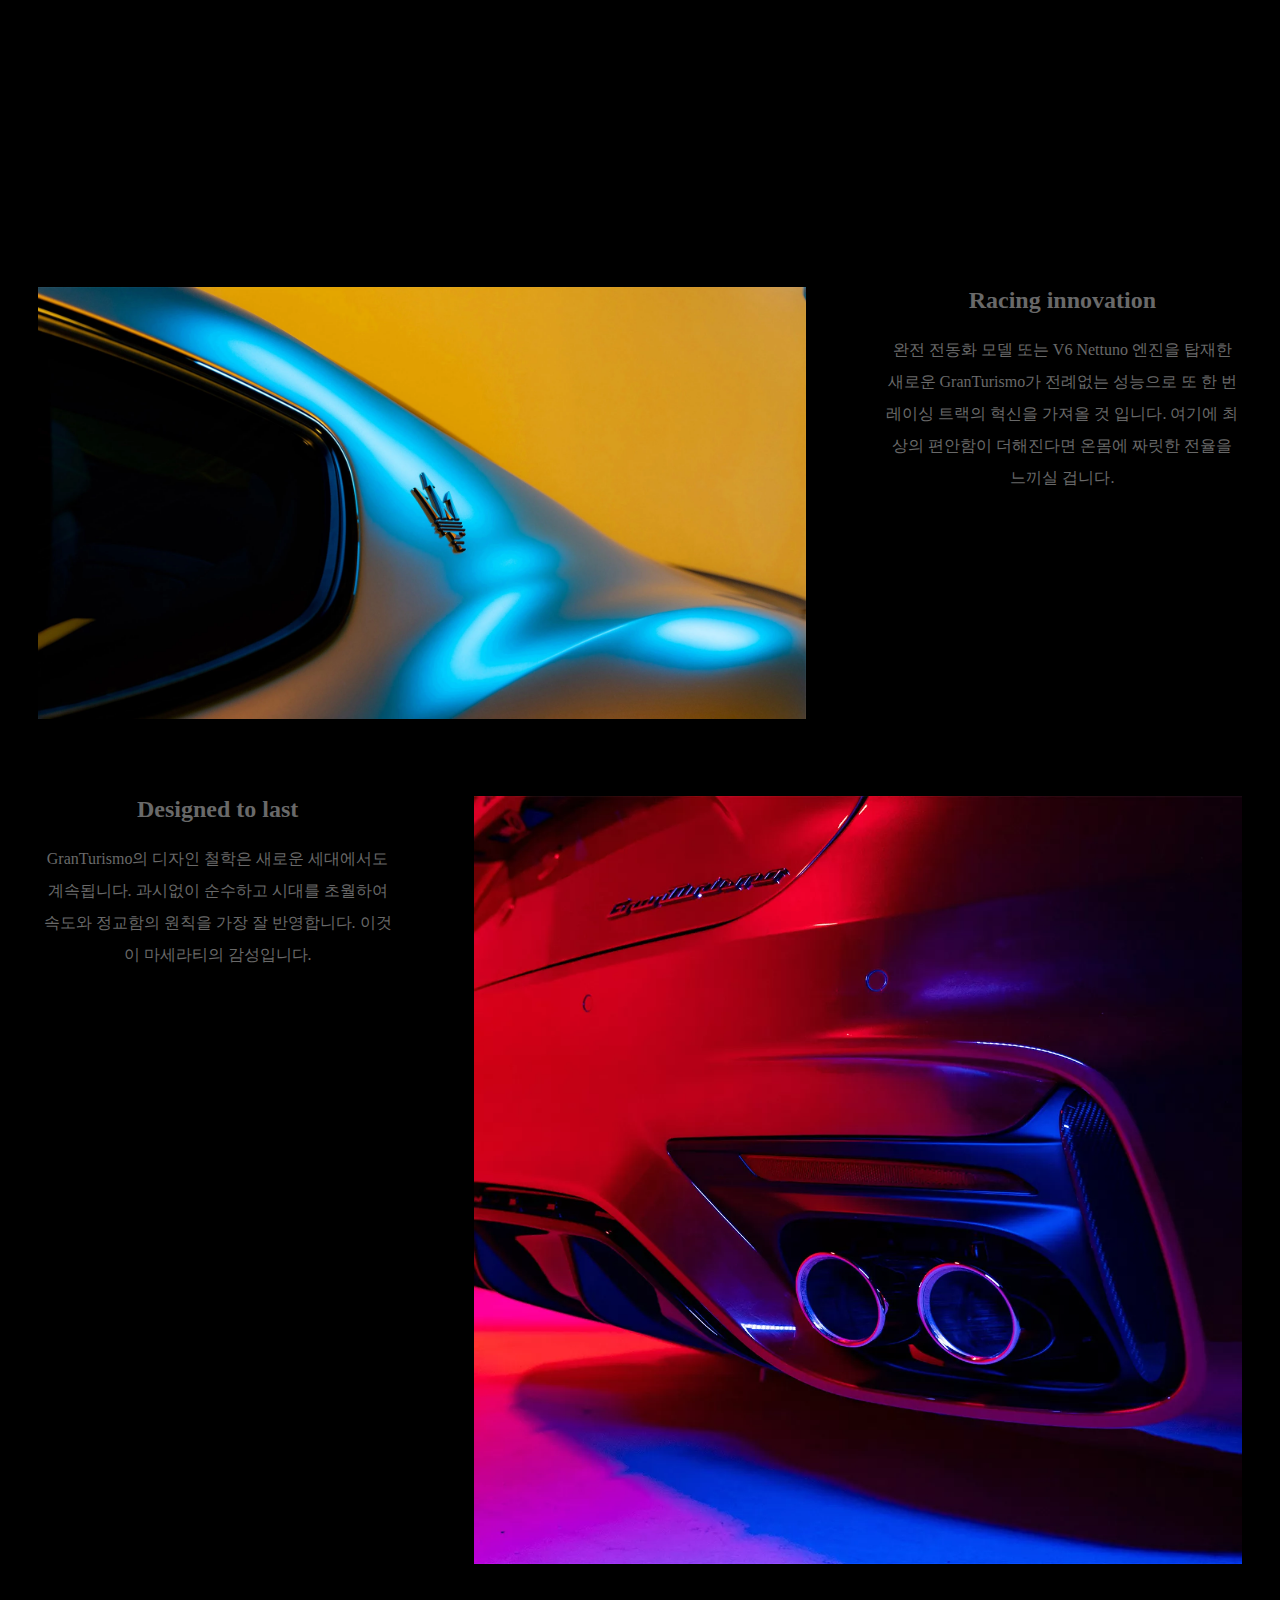
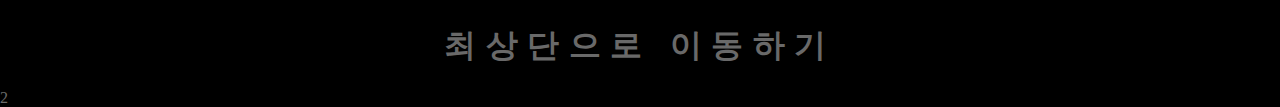
==== commit 8383dd5a: "index 페이지 변경(홈페이지 추가), navbar 변경" ====
--- a/maserati.html
+++ b/maserati.html
@@ -10,15 +10,17 @@
 </head>
 
 <body style="margin: 0 auto; background-color: black;">
-    <!-- 해당 부분은 주석입니다. -->
-    <!-- 주석은 코드에 적용되지 않으며 해당 코드에 대한 설명을 작성하는 용도입니다. -->
-    <!-- 해당 주석을 보고 코드를 이해하시고 따라 하시면 됩니다. -->
+
     <navbar>
-        <a href="./index.html"><img src="./img/rollRoyceIcon.png" alt="롤스로이스"></a>
-        <a href="./maserati.html"><img src="./img/maseratiIcon.png" alt="마세라티"></a>
-        <a href="./porsche.html"><img src="./img/porscheIcon.png" alt="포르쉐"></a>
+        <div class="left">
+            <a href="./index.html" class="left"><img src="./img/home.png" alt="홈"></a>
+        </div>
+        <div class="center">
+            <a href="./rollRoyce.html"><img src="./img/rollRoyceIcon.png" alt="롤스로이스"></a>
+            <a href="./maserati.html"><img src="./img/maseratiIcon.png" alt="마세라티"></a>
+            <a href="./porsche.html"><img src="./img/porscheIcon.png" alt="포르쉐"></a>
+        </div>
     </navbar>
-
 
 
     <!-- 첫 페이지에 떠있는 동영상입니다.-->
--- a/css/mainCss.css
+++ b/css/mainCss.css
@@ -4,8 +4,6 @@
 navbar {
     display: flex;
     height: 60px;
-    align-items: center;
-    justify-content: center;
     border-bottom: 1px solid rgb(218, 214, 214);
     position: fixed;
     top: 0;
@@ -14,16 +12,46 @@
     z-index: 999; 
 }
 
-navbar a {
+.left{
     display: flex;
+    width: 10%;
+    
+}
+.center{
+   display: flex;
+   width: 90%;
+   justify-content: center;
+}
+.left a img{
     height: 80%;
-    margin: 5%;
+    margin: 5px;
+    margin-left: 200%;
+}
+.center a img{
+    height: 80%;
+    margin: 5px;
+    margin-left: -15%;
+    margin-right: 100px;
 }
 
 .mainImg {
     width: 100%;
     height: 100vh; 
     object-fit: cover; 
+}
+
+.indexImg{
+    width: 100%;
+    height: 100vh;
+    display: flex;
+    overflow: hidden;
+}
+
+.indexImg img{
+    width: calc(100% / 3);
+    box-sizing: border-box;
+    /* background-size: 200%;
+    background-repeat: no-repeat; */
 }
 
 .text {
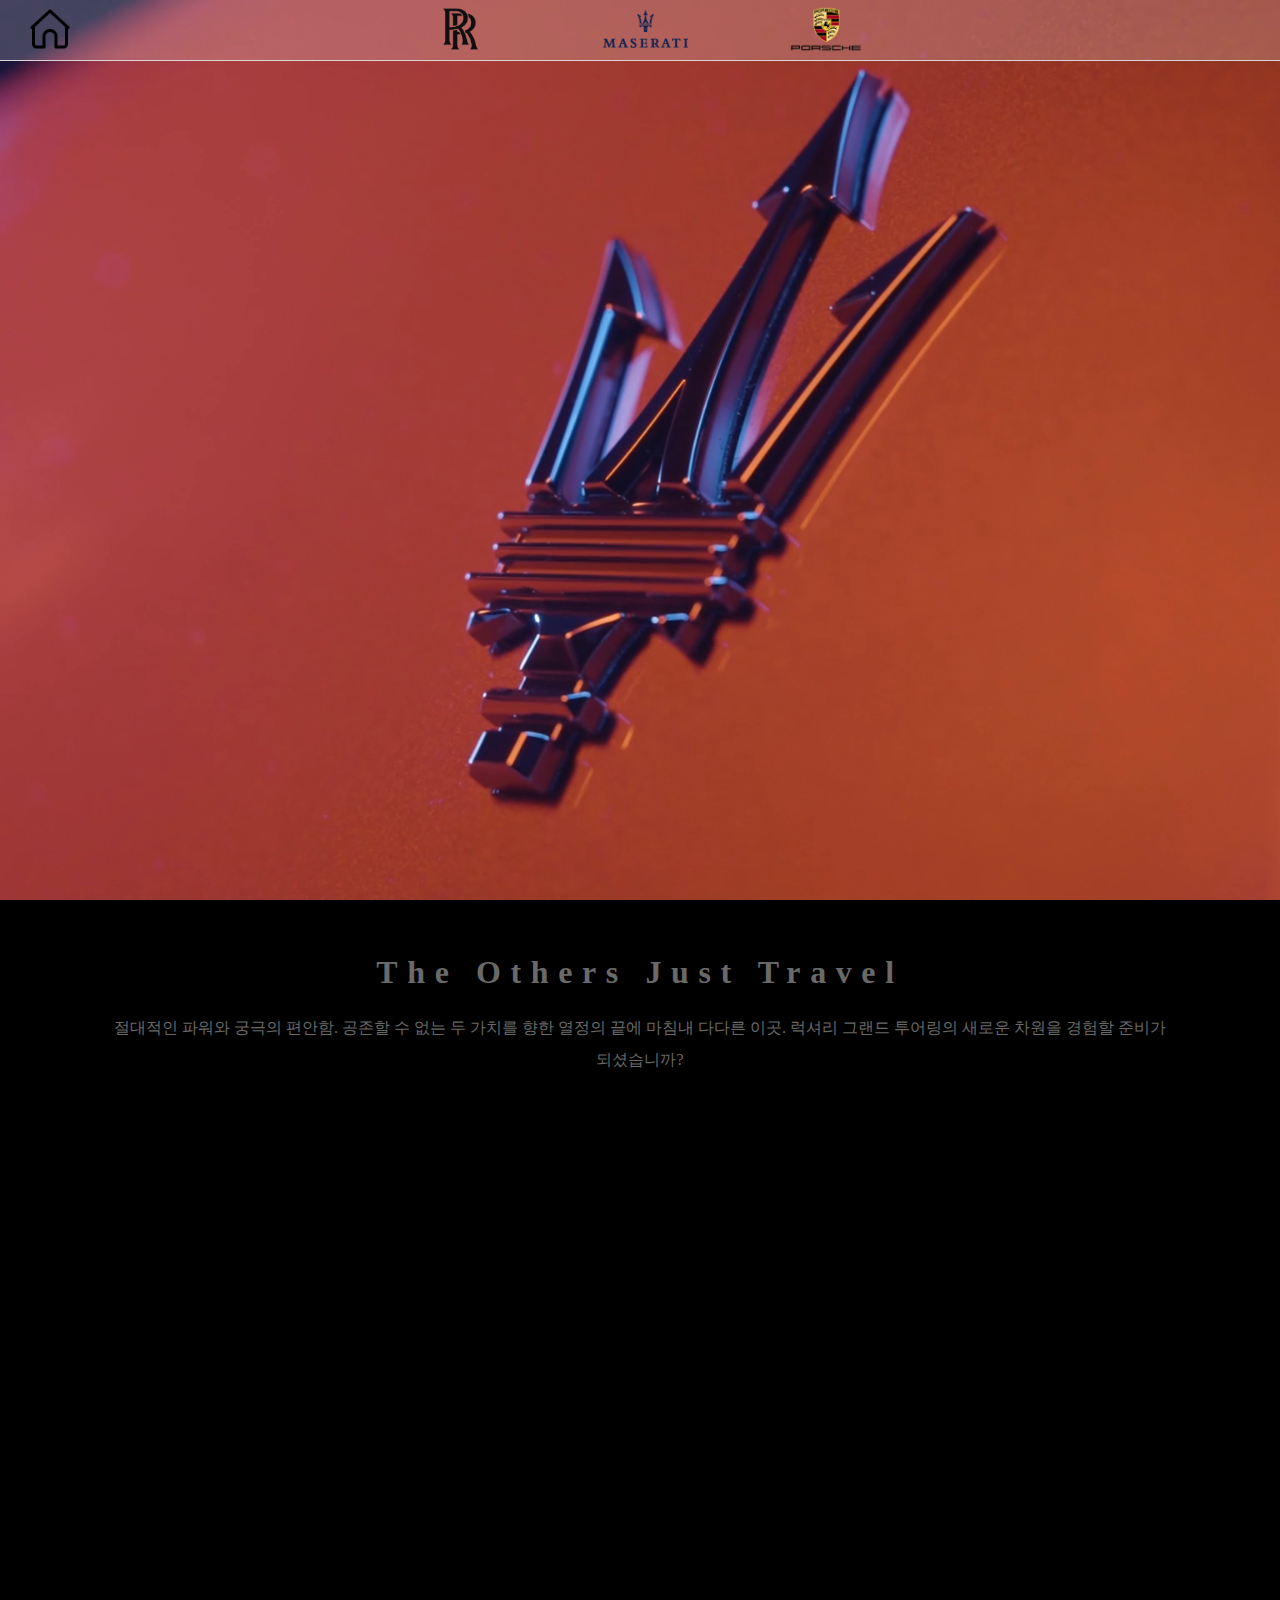
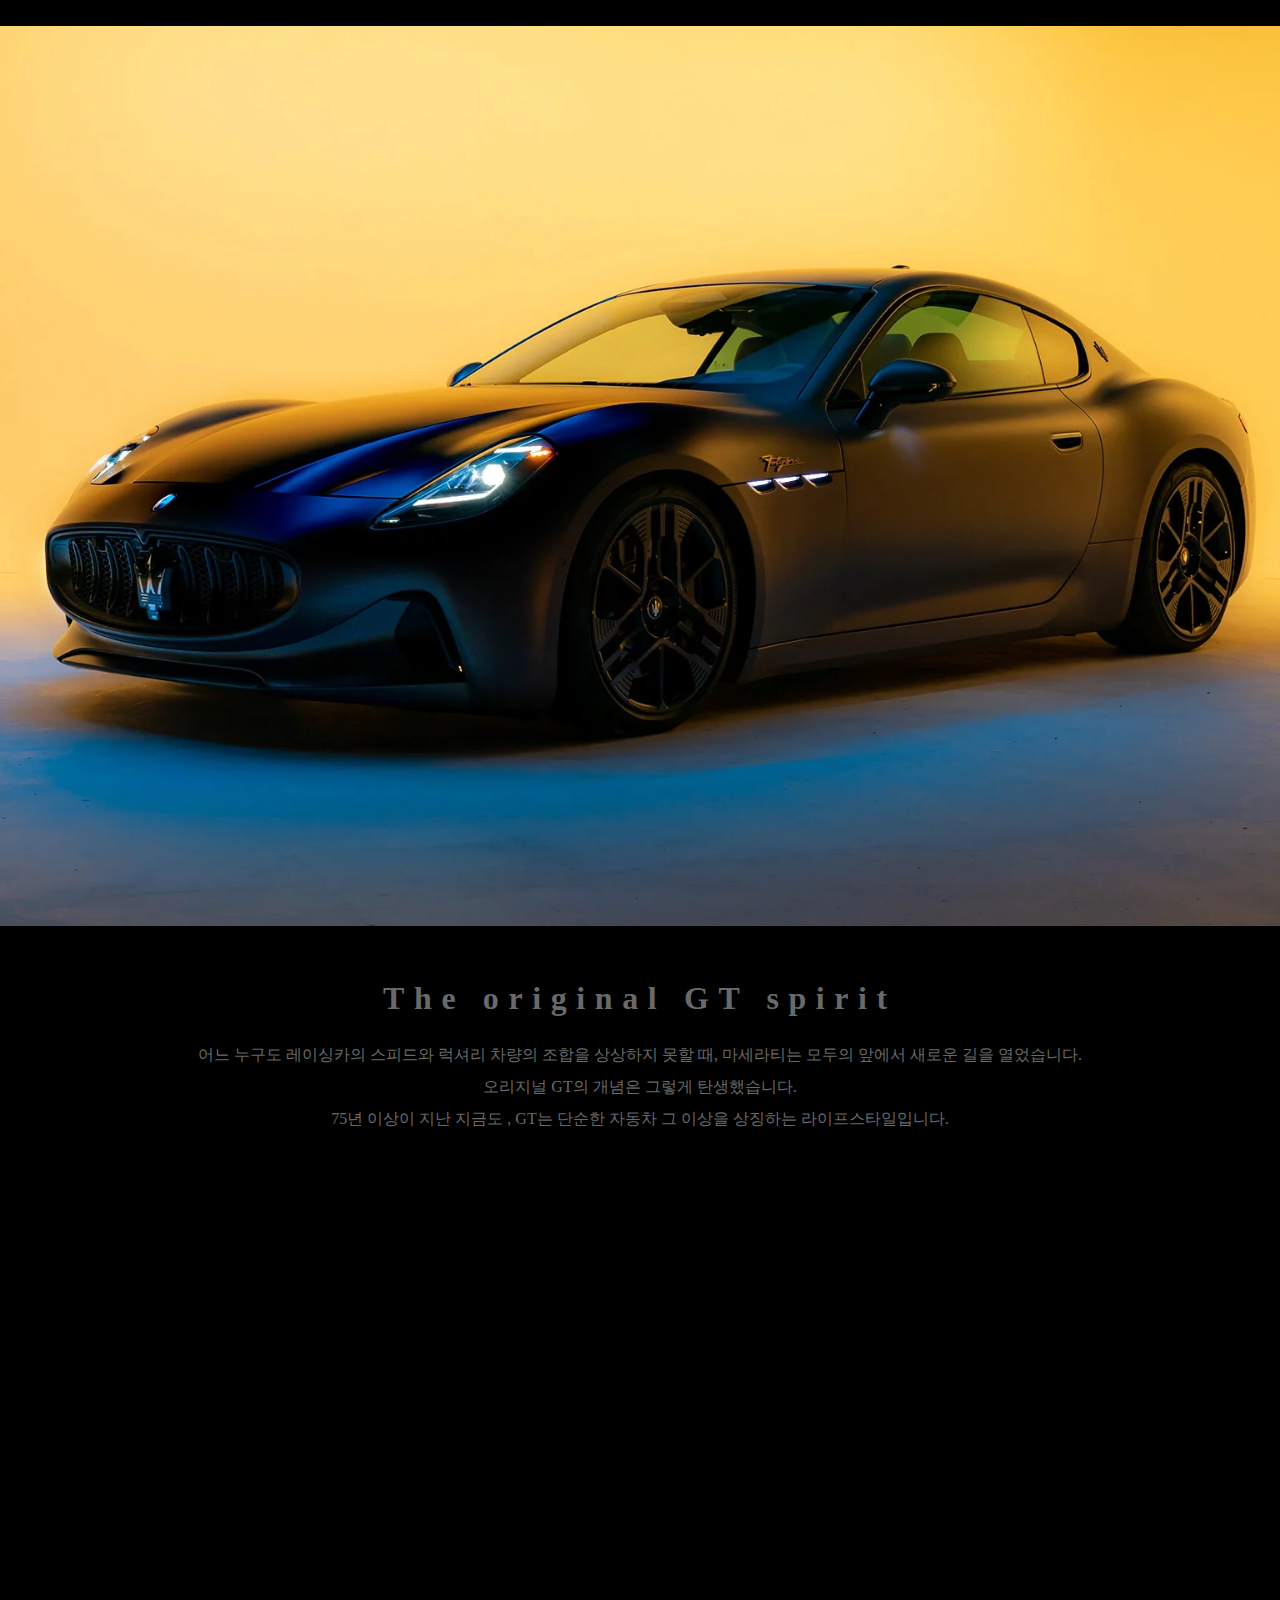
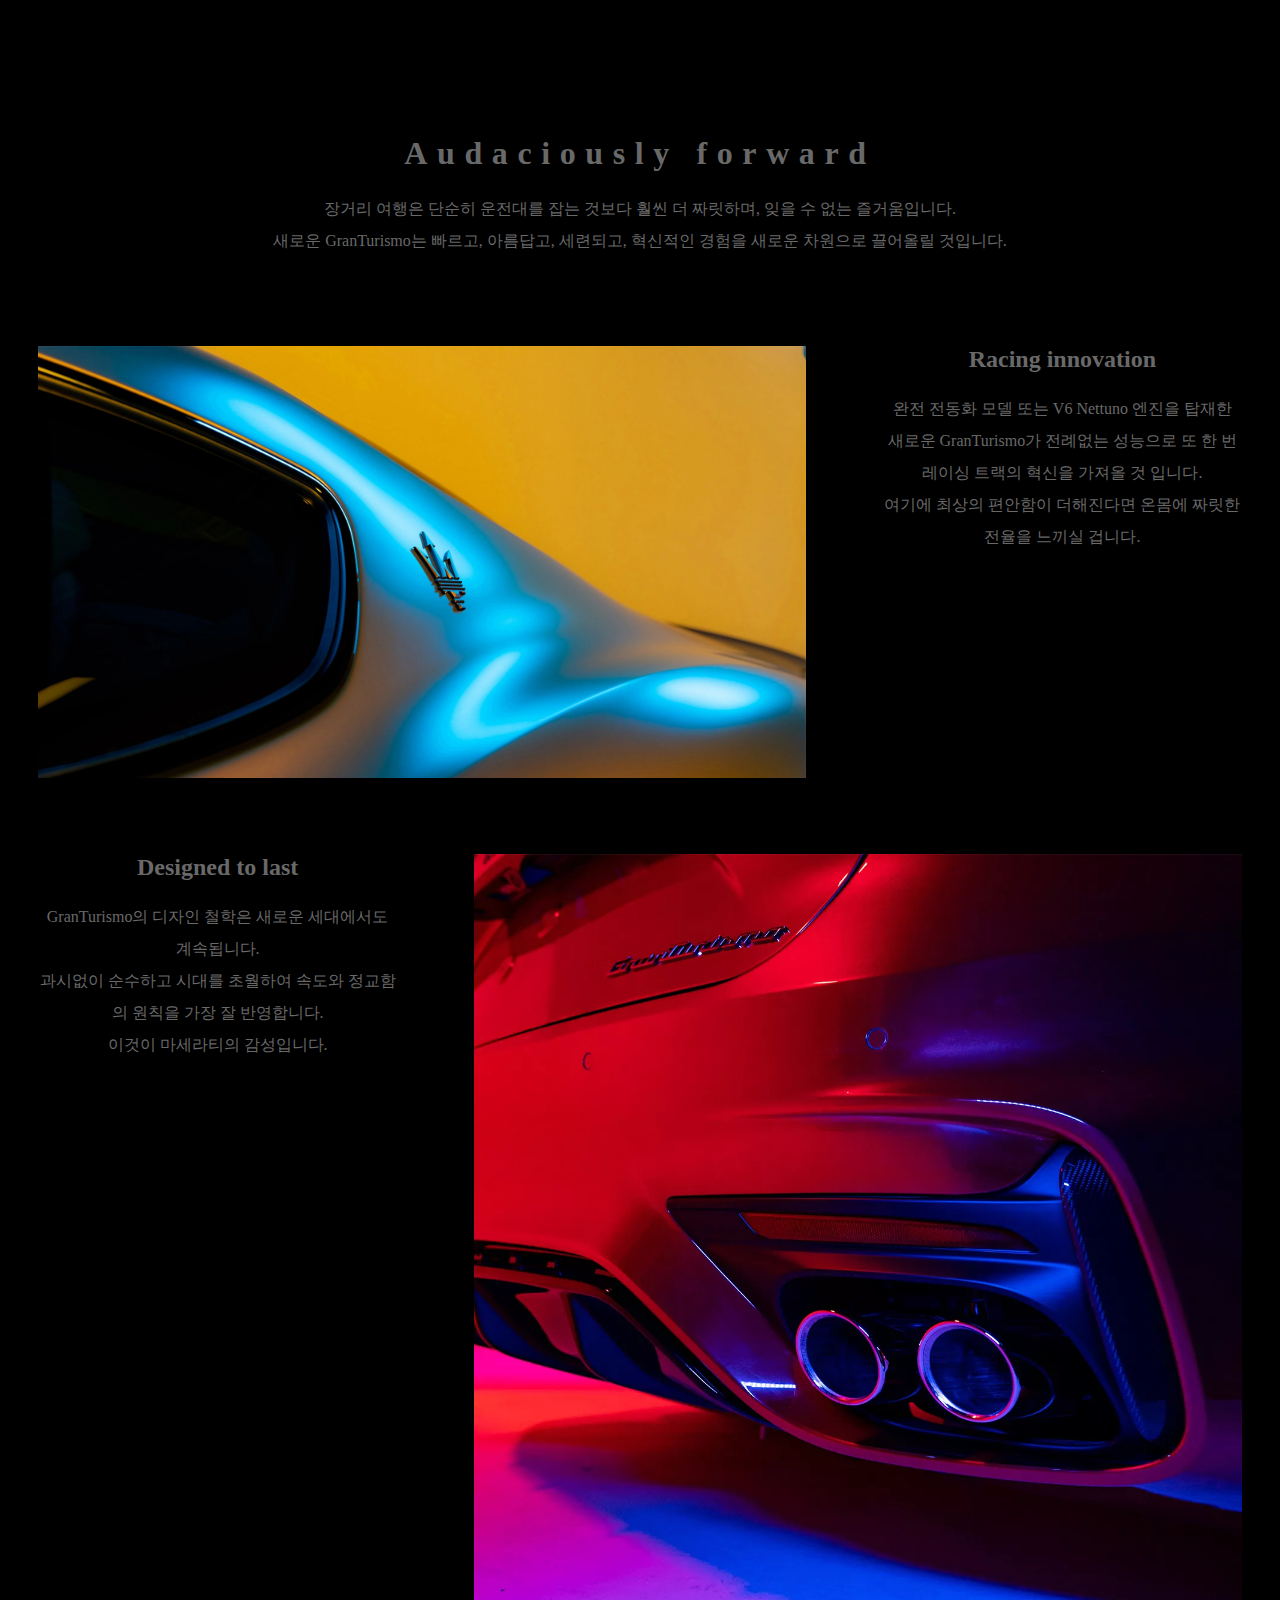
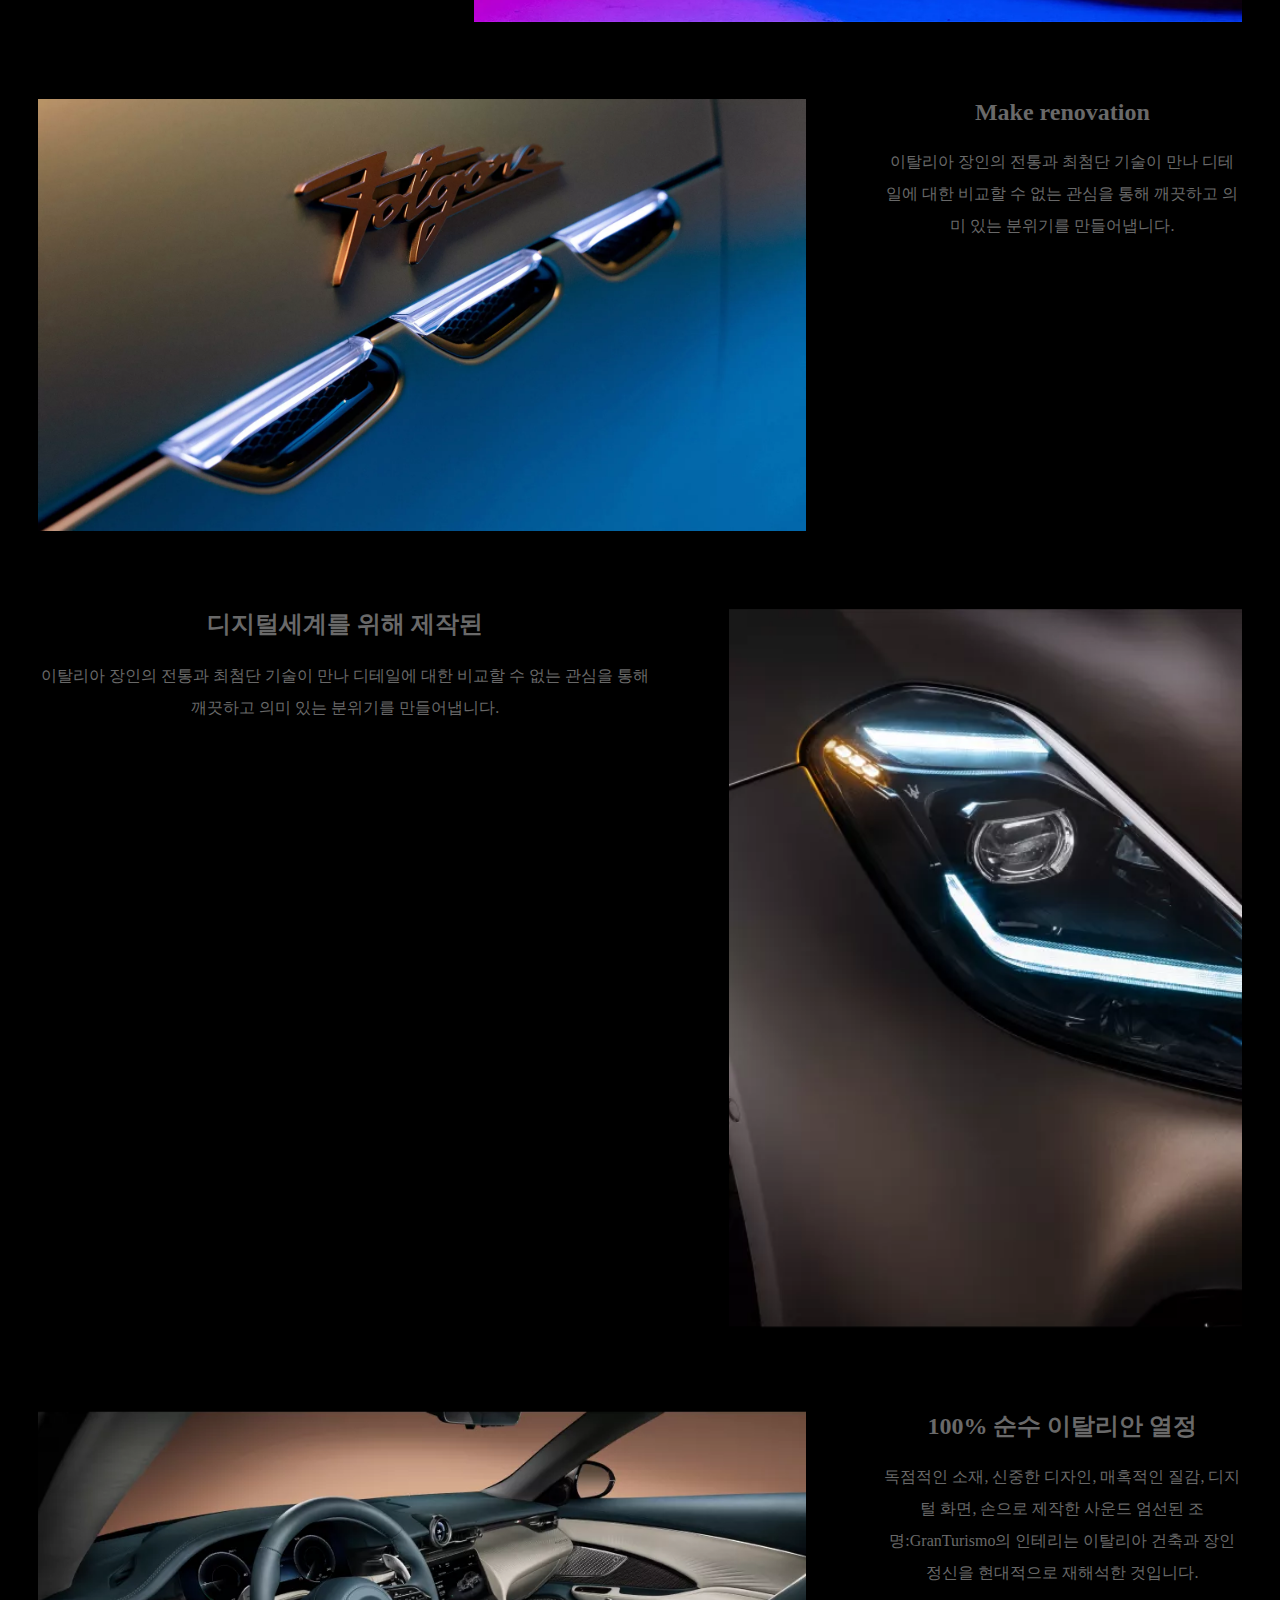
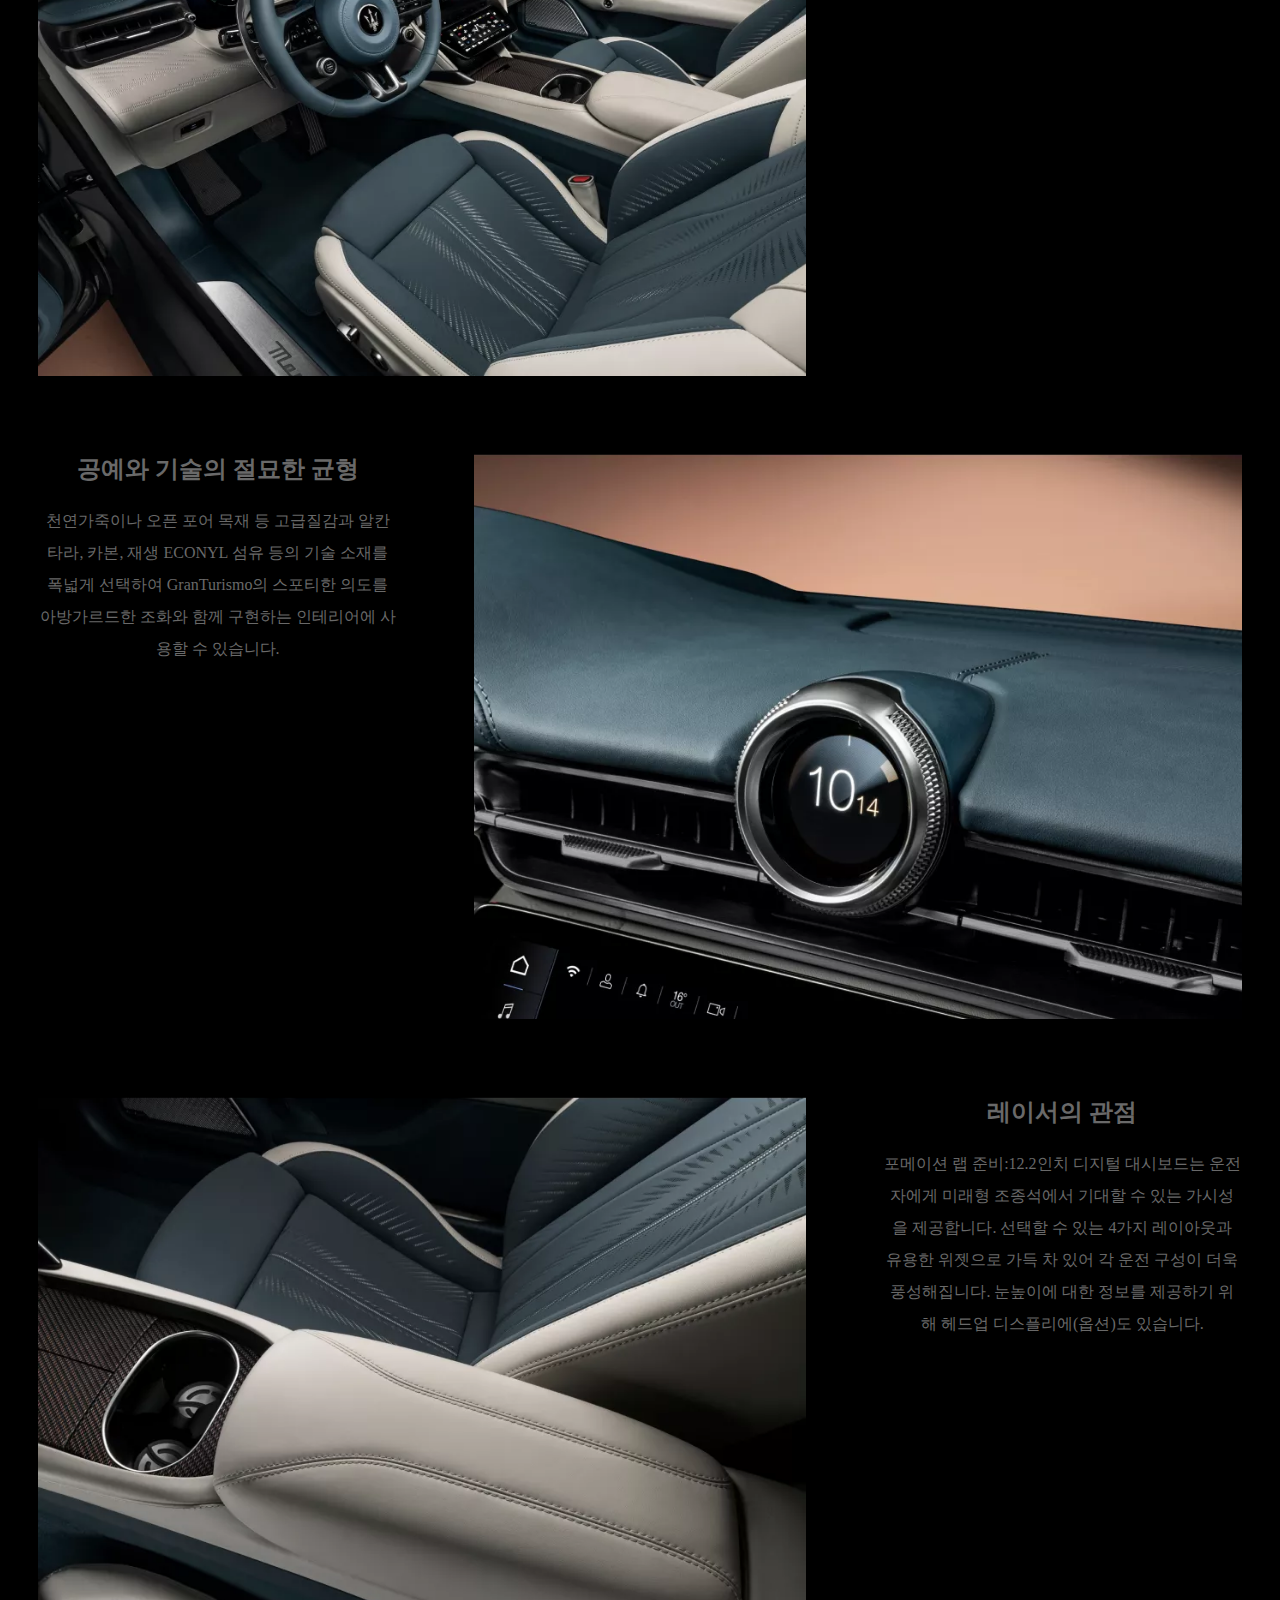
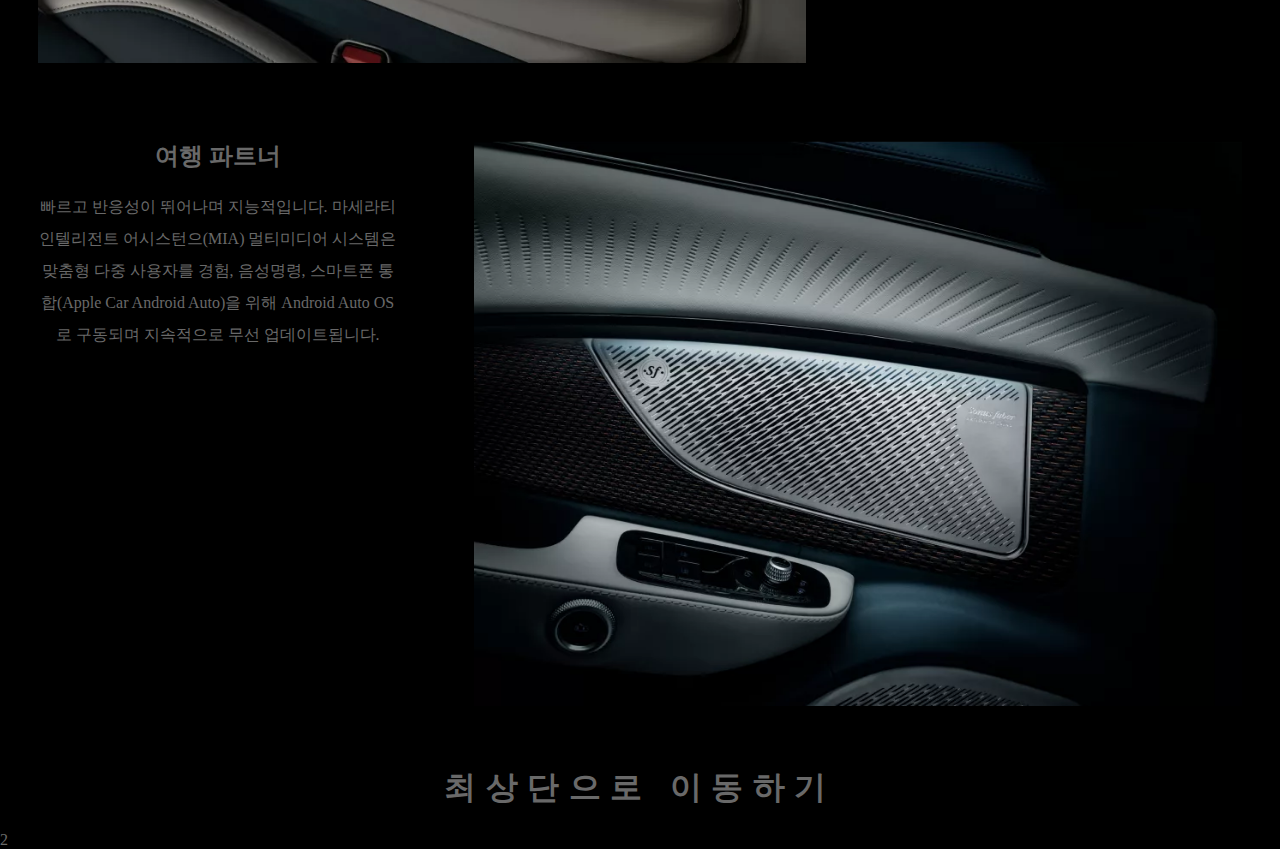
==== commit 0ec2d9dc: "index.html 메인 이미지에 있는 글귀 변경 및 마세라티 내용 추가" ====
--- a/maserati.html
+++ b/maserati.html
@@ -10,7 +10,6 @@
 </head>
 
 <body style="margin: 0 auto; background-color: black;">
-
     <navbar>
         <div class="left">
             <a href="./index.html" class="left"><img src="./img/home.png" alt="홈"></a>
@@ -23,10 +22,29 @@
     </navbar>
 
 
+
     <!-- 첫 페이지에 떠있는 동영상입니다.-->
     <!-- 확작명이 mp4(동영상) 와 같은 동영상 파일의 경우 src안에 경로를 바꿔주세요. -->
     <!-- <video id="tag1" class="mainImg" src="./img/rollsRoyceMainImg.mp4" autoplay loop muted></video> -->
     <!-- jpg(이미지) 또는 gif(움짤)의 경우 아래의 코드에서 src를 수정 바랍니다.-->
+    <video id="tag1" class="mainImg" src="./img/maserati. video.mp4" autoplay loop muted></video>
+
+
+
+
+    <!-- 글자 블럭 입니다. h1태그안에 있는 글자는 제목을 <p>태그 안에 있는것은 내용입니다. -->
+    <div class="text" id="fade">
+        <h1>The Others Just Travel</h1>
+        <p>
+          절대적인 파워와 궁극의 편안함. 공존할 수 없는 두 가치를 향한 열정의 끝에 마침내 다다른 이곳.
+                    럭셔리 그랜드 투어링의 새로운 차원을 경험할 준비가 되셨습니까?
+        </p>
+    </div>
+
+
+
+    <div style="height: 500px;"></div>
+
     <img id="tag1" class="mainImg" src="./img/maserati.webp">
 
 
@@ -37,7 +55,7 @@
         <h1>The original GT spirit</h1>
         <p>
           어느 누구도 레이싱카의 스피드와 럭셔리 차량의 조합을 상상하지 못할 때, 마세라티는 모두의 앞에서 새로운 길을 열었습니다.
-          오리지널 GT의 개념은 그렇게 탄생했습니다.75년 이상이 지난 지금도 , GT는 단순한 자동차 그 이상을 상징하는 라이프스타일입니다.
+<br>오리지널 GT의 개념은 그렇게 탄생했습니다. <br>75년 이상이 지난 지금도 , GT는 단순한 자동차 그 이상을 상징하는 라이프스타일입니다.
         </p>
     </div>
 
@@ -52,7 +70,7 @@
     <!-- 글자 블럭 입니다. h1태그안에 있는 글자는 제목을 <p>태그 안에 있는것은 내용입니다. -->
     <div class="text" id="fade">
         <h1>Audaciously forward</h1>
-        <p t>  장거리 여행은 단순히 운전대를 잡는 것보다 훨씬 더 짜릿하며, 잊을 수 없는 즐거움입니다.
+        <p>  장거리 여행은 단순히 운전대를 잡는 것보다 훨씬 더 짜릿하며, 잊을 수 없는 즐거움입니다.
           <br>새로운 GranTurismo는 빠르고, 아름답고, 세련되고, 혁신적인 경험을 새로운 차원으로 끌어올릴 것입니다.
         </p>
     </div>
@@ -65,8 +83,8 @@
             <!-- 아래의 h2 태그안에 있는 글자릅 바꾸어 소제목 변경이 가능합니다. -->
             <h2>Racing innovation</h2>
             <!-- 아래의 p 태그안에 있는 글자를 바꾸어 해당 블럭의 설명글을 변경이 가능합니다. -->
-            <p style="text-align: center;">완전 전동화 모델 또는 V6 Nettuno 엔진을 탑재한 새로운 GranTurismo가  전례없는 성능으로 또 한 번 레이싱 트랙의 혁신을 가져올 것 입니다.
-                여기에 최상의 편안함이 더해진다면 온몸에 짜릿한 전율을 느끼실 겁니다.</p>
+            <p>완전 전동화 모델 또는 V6 Nettuno 엔진을 탑재한 새로운 GranTurismo가  전례없는 성능으로 또 한 번 레이싱 트랙의 혁신을 가져올 것 입니다.
+<br>여기에 최상의 편안함이 더해진다면 온몸에 짜릿한 전율을 느끼실 겁니다.</p>
         </div>
     </div>
 
@@ -75,10 +93,78 @@
         <div style="margin: 3%;">
             <h2>Designed to last</h2>
             <p>GranTurismo의 디자인 철학은 새로운 세대에서도 계속됩니다.
-               과시없이 순수하고 시대를 초월하여 속도와 정교함의 원칙을 가장 잘 반영합니다. 이것이 마세라티의 감성입니다.</p>
+              <br>과시없이 순수하고 시대를 초월하여 속도와 정교함의 원칙을 가장 잘 반영합니다. <br>이것이 마세라티의 감성입니다.</p>
         </div>
         <img style="width: 60%; margin:3%;" src="./img/maserati3.webp" alt="rollRoyceImg1">
     </div>
+
+    <div class="imgText" id="fade">
+        <!-- 아래의 이미지 태그 밑에 src 값을 변경해주어 이미지를 변경이 가능합니다. -->
+        <img style="width: 60%; margin:3%;" src="./img/maserati4.webp" alt="rollRoyceImg1">
+        <div style="margin: 3%;">
+            <!-- 아래의 h2 태그안에 있는 글자릅 바꾸어 소제목 변경이 가능합니다. -->
+            <h2>Make renovation</h2>
+            <!-- 아래의 p 태그안에 있는 글자를 바꾸어 해당 블럭의 설명글을 변경이 가능합니다. -->
+            <p>이탈리아 장인의 전통과 최첨단 기술이 만나 디테일에 대한 비교할 수 없는 관심을 통해 깨끗하고 의미 있는 분위기를 만들어냅니다.</p>
+        </div>
+    </div>
+
+    <!-- 위의 블럭과 동일하나 이미지와 설명에 대한 글의 위치를 바꾸었습니다. -->
+    <div class="imgText" id="fade">
+        <div style="margin: 3%;">
+            <h2>디지털세계를 위해 제작된</h2>
+            <p>이탈리아 장인의 전통과 최첨단 기술이 만나 디테일에 대한 비교할 수 없는 관심을 통해 깨끗하고 의미 있는 분위기를 만들어냅니다.</p>
+        </div>
+        <img style="width: 60%; margin:3%;" src="./img/maserati5.webp" alt="rollRoyceImg1">
+    </div>
+    <div class="imgText" id="fade">
+        <!-- 아래의 이미지 태그 밑에 src 값을 변경해주어 이미지를 변경이 가능합니다. -->
+        <img style="width: 60%; margin:3%;" src="./img/maserati6.webp" alt="rollRoyceImg1">
+        <div style="margin: 3%;">
+            <!-- 아래의 h2 태그안에 있는 글자릅 바꾸어 소제목 변경이 가능합니다. -->
+            <h2>100% 순수 이탈리안 열정</h2>
+            <!-- 아래의 p 태그안에 있는 글자를 바꾸어 해당 블럭의 설명글을 변경이 가능합니다. -->
+            <p>독점적인 소재, 신중한 디자인, 매혹적인 질감, 디지털 화면, 손으로 제작한 사운드 엄선된 조명:GranTurismo의 인테리는
+            이탈리아 건축과 장인 정신을 현대적으로 재해석한 것입니다.</p>
+        </div>
+    </div>
+
+    <!-- 위의 블럭과 동일하나 이미지와 설명에 대한 글의 위치를 바꾸었습니다. -->
+    <div class="imgText" id="fade">
+        <div style="margin: 3%;">
+            <h2>공예와 기술의 절묘한 균형</h2>
+            <p>천연가죽이나 오픈 포어 목재 등 고급질감과 알칸타라, 카본, 재생 ECONYL 섬유 등의 기술 소재를 폭넓게 선택하여
+            GranTurismo의 스포티한 의도를 아방가르드한 조화와 함께 구현하는 인테리어에 사용할 수 있습니다.</p>
+        </div>
+        <img style="width: 60%; margin:3%;" src="./img/maserati7.webp" alt="rollRoyceImg1">
+    </div>
+  
+        <!-- 아래의 이미지 태그 밑에 src 값을 변경해주어 이미지를 변경이 가능합니다. -->
+
+
+        <div class="imgText" id="fade">
+            <!-- 아래의 이미지 태그 밑에 src 값을 변경해주어 이미지를 변경이 가능합니다. -->
+            <img style="width: 60%; margin:3%;" src="./img/maserati8.webp" alt="rollRoyceImg1">
+            <div style="margin: 3%;">
+                <!-- 아래의 h2 태그안에 있는 글자릅 바꾸어 소제목 변경이 가능합니다. -->
+                <h2>레이서의 관점</h2>
+                <!-- 아래의 p 태그안에 있는 글자를 바꾸어 해당 블럭의 설명글을 변경이 가능합니다. -->
+                <p>포메이션 랩 준비:12.2인치 디지털 대시보드는 운전자에게 미래형 조종석에서 기대할 수 있는 가시성을 제공합니다.
+                선택할 수 있는 4가지 레이아웃과 유용한 위젯으로 가득 차 있어 각 운전 구성이 더욱 풍성해집니다. 눈높이에 대한
+              정보를 제공하기 위해 헤드업 디스플리에(옵션)도 있습니다.</p>
+            </div>
+        </div>
+
+        <!-- 위의 블럭과 동일하나 이미지와 설명에 대한 글의 위치를 바꾸었습니다. -->
+        <div class="imgText" id="fade">
+            <div style="margin: 3%;">
+                <h2>여행 파트너</h2>
+                <p>빠르고 반응성이 뛰어나며 지능적입니다. 마세라티 인텔리전트 어시스턴으(MIA) 멀티미디어 시스템은 맞춤형 다중 사용자를
+                경험, 음성명령, 스마트폰 통합(Apple Car Android Auto)을 위해 Android Auto OS로 구동되며 지속적으로 무선 업데이트됩니다.</p>
+            </div>
+
+            <img style="width: 60%; margin:3%;" src="./img/maserati9.webp" alt="rollRoyceImg1">
+        </div>
 
     <a href="#tag1"><h1>최상단으로 이동하기</h1></a>
 </body>
--- a/css/mainCss.css
+++ b/css/mainCss.css
@@ -40,24 +40,9 @@
     object-fit: cover; 
 }
 
-.indexImg{
-    width: 100%;
-    height: 100vh;
-    display: flex;
-    overflow: hidden;
-}
-
-.indexImg img{
-    width: calc(100% / 3);
-    box-sizing: border-box;
-    /* background-size: 200%;
-    background-repeat: no-repeat; */
-}
-
 .text {
     text-align: center;
     margin: 50px;
-    opacity: 0;
 }
 
 .imgText {
